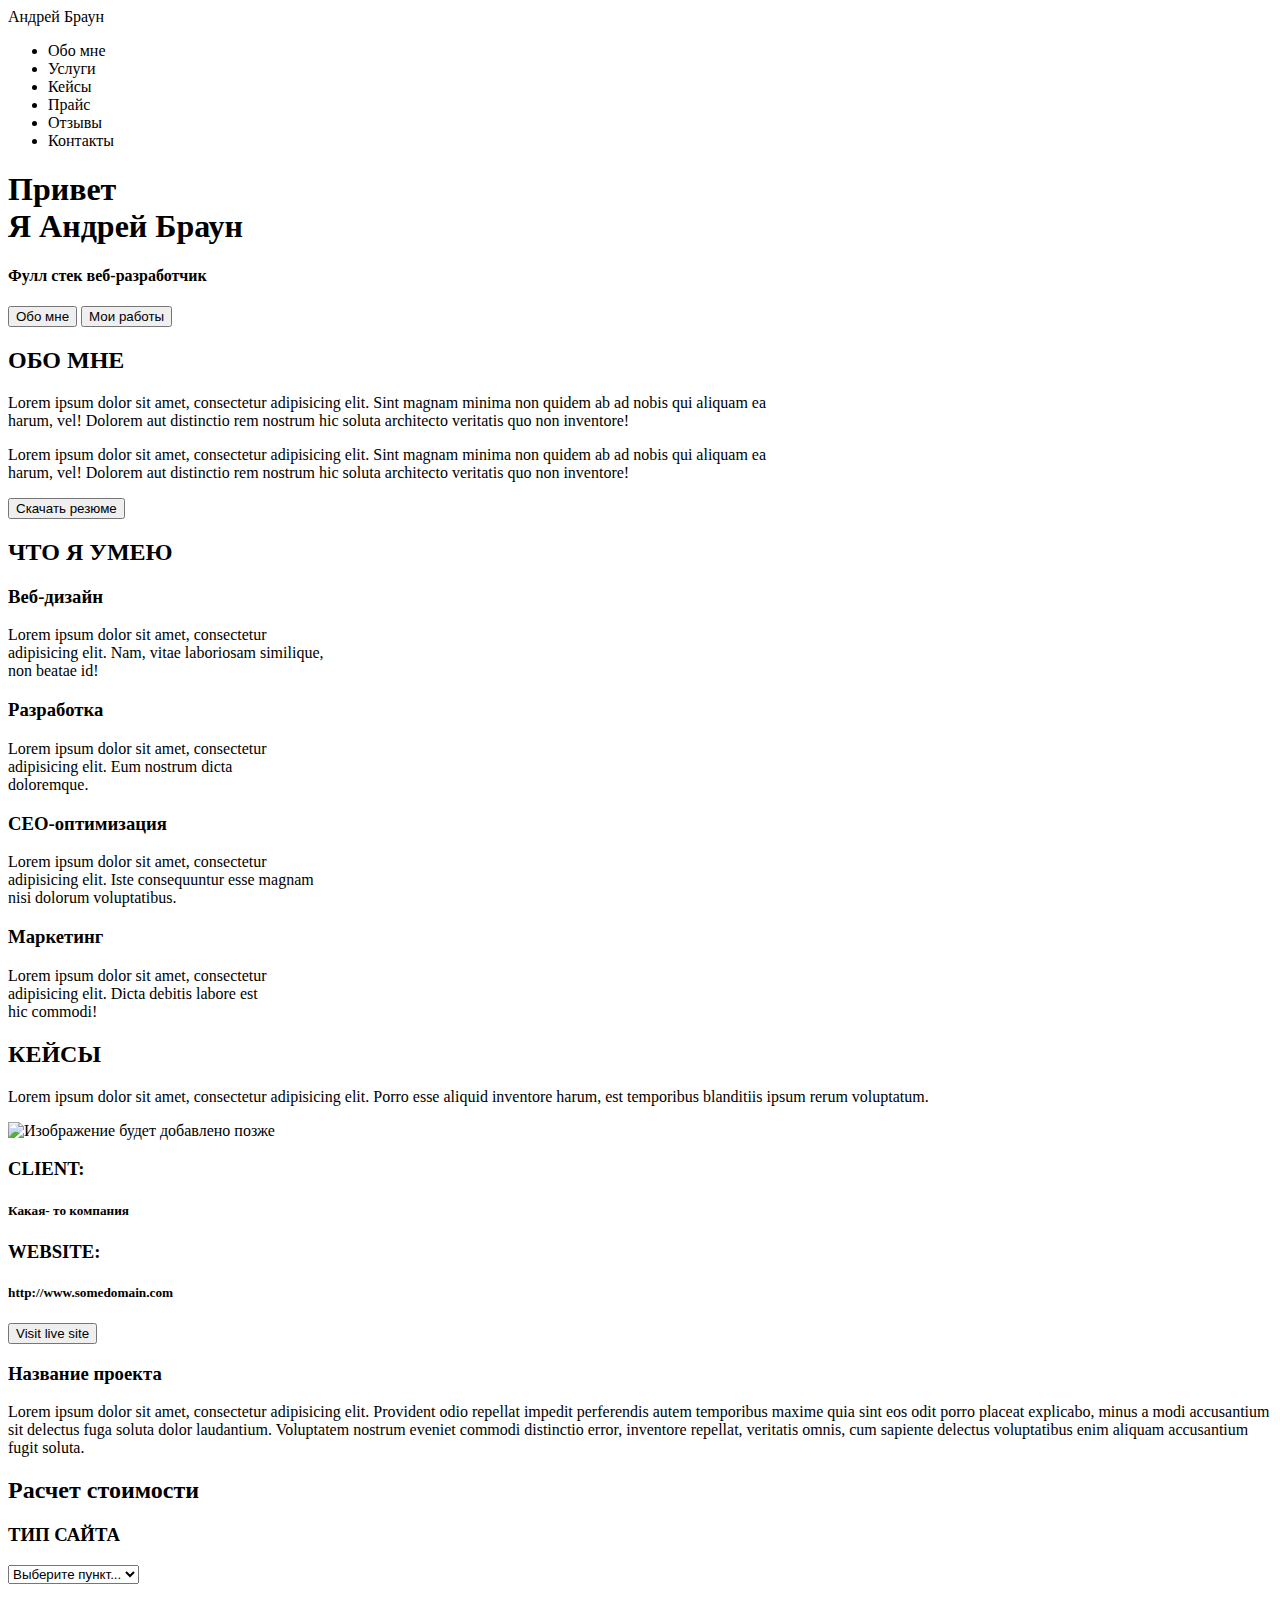
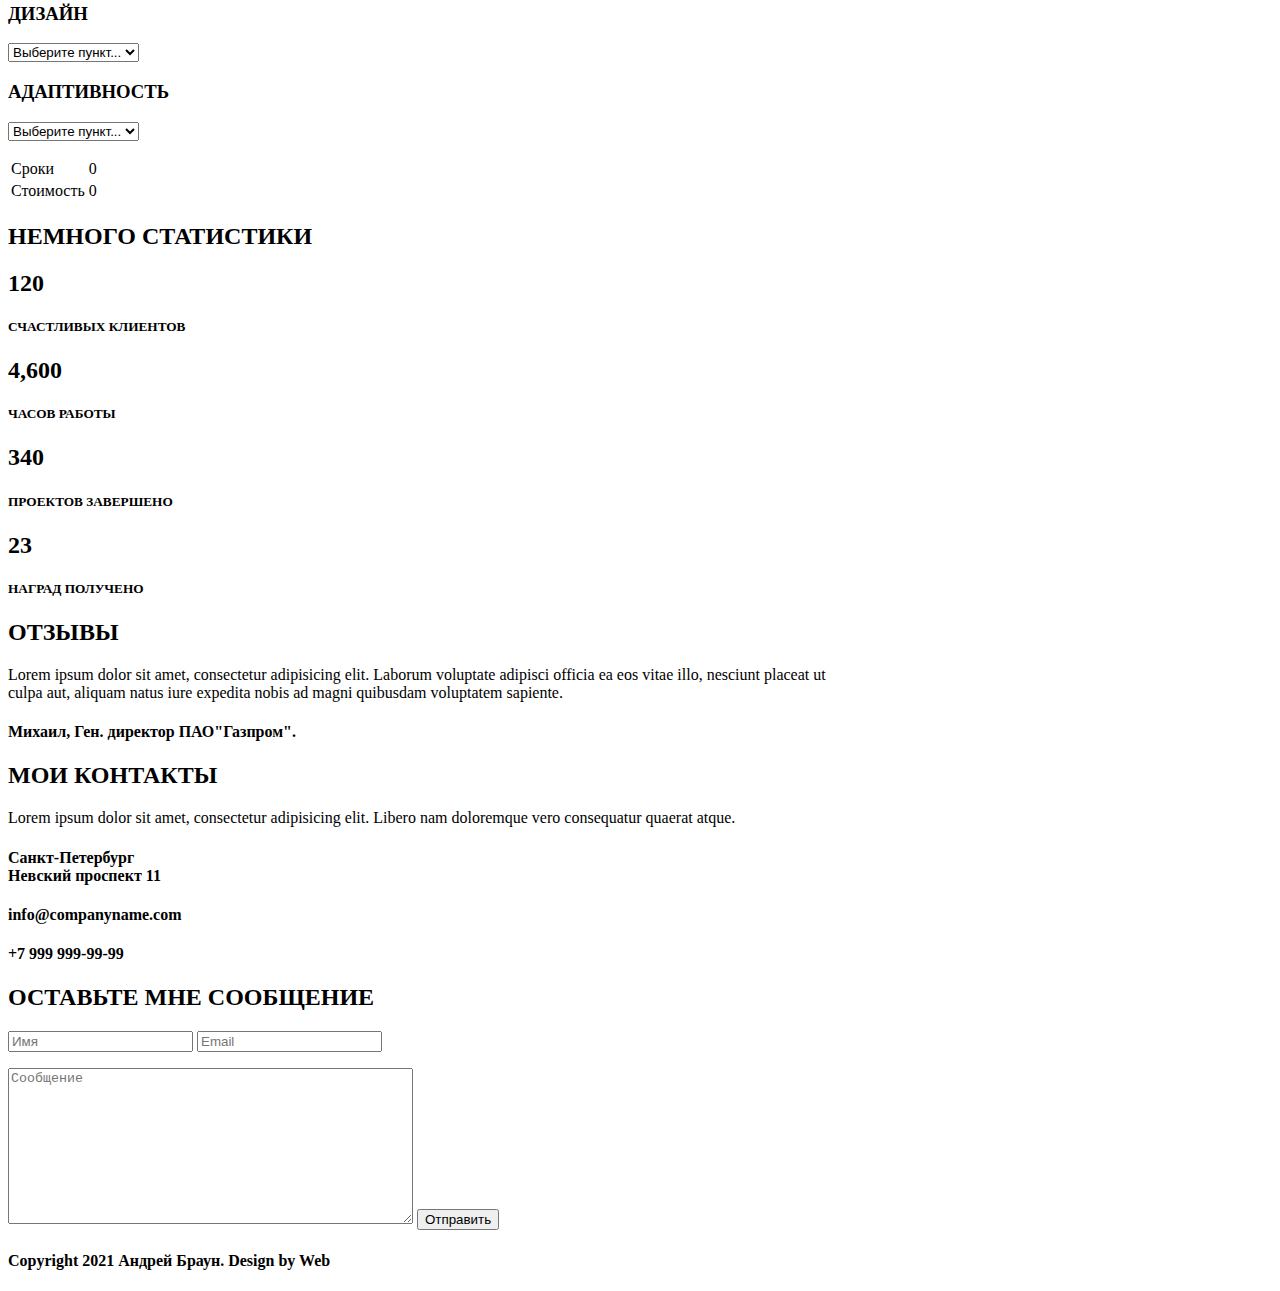
==== src/index.html @ 147280be "Залил проект на сервер" ====
<!DOCTYPE html>
<html lang="en">
<head>
    <meta charset="UTF-8">
    <meta name="description" content="Это моя первая страница">
    <meta name="author" content="Andrey">
    <meta name="robots" content="index, follow">
    
    <meta property="og:title" content="Это моя первая страница">
    
    <title>Андрей Браун - Веб-разработчик</title>
</head>

<body>
   <header>
       <nav>
           <div class="logo">Андрей Браун</div>
           <div class="menu">
               <ul>
                   <li>Обо мне</li>
                   <li>Услуги</li>
                   <li>Кейсы</li>
                   <li>Прайс</li>
                   <li>Отзывы</li>
                   <li>Контакты</li>
               </ul>
           </div>
       </nav>
   </header>
   
   <div class="main">
       <div class="title_container">
           <h1>Привет <br> Я Андрей Браун</h1>
           <h4>Фулл стек веб-разработчик</h4>
           <input type="submit" value="Обо мне">
           <input type="submit" value="Мои работы">
       </div>
   </div>
   
   <div class="obo_mne">
      <div class="title_container">
        <h2>ОБО МНЕ</h2>
       <p>Lorem ipsum dolor sit amet, consectetur adipisicing elit. Sint magnam minima non quidem ab ad nobis qui aliquam ea <br>harum, vel! Dolorem aut distinctio rem nostrum hic soluta architecto veritatis quo non inventore!</p>
       <p></p>
       <p>Lorem ipsum dolor sit amet, consectetur adipisicing elit. Sint magnam minima non quidem ab ad nobis qui aliquam ea <br>harum, vel! Dolorem aut distinctio rem nostrum hic soluta architecto veritatis quo non inventore!</p>
       <p></p>
       <input type="submit" value="Скачать резюме">
      </div>
   </div>
   
   <div class="chto_umeu">
       <div class="title_container">
           <h2>ЧТО Я УМЕЮ</h2>
           <p></p>
           <h3>Веб-дизайн</h3>
           <p>Lorem ipsum dolor sit amet, consectetur<br> adipisicing elit. Nam, vitae laboriosam similique,<br> non beatae id!</p>
           <p></p>
           <p></p>
           <h3>Разработка</h3>
           <p>Lorem ipsum dolor sit amet, consectetur <br>adipisicing elit. Eum nostrum dicta <br>doloremque.</p>
           <h3>CEO-оптимизация</h3>
           <p>Lorem ipsum dolor sit amet, consectetur <br>adipisicing elit. Iste consequuntur esse magnam<br> nisi dolorum voluptatibus.</p>
           <h3>Маркетинг</h3>
           <p>Lorem ipsum dolor sit amet, consectetur <br>adipisicing elit. Dicta debitis labore est <br>hic commodi!</p>
       </div>
   </div>
   
    <div class="Keisi">
       <div class="title_container">
           <h2>КЕЙСЫ</h2>
           <p></p>
           <span>Lorem ipsum dolor sit amet, consectetur adipisicing elit. Porro esse aliquid inventore harum, est temporibus blanditiis ipsum rerum voluptatum.</span>
           <p></p>
           <img src="img/#" alt="Изображение будет добавлено позже">
            <h3>CLIENT:</h3>
            <h5>Какая- то компания</h5>
            <h3>WEBSITE:</h3>
            <h5>http://www.somedomain.com</h5>
            <a href="http://www.somedomain.com" target="_blank">
                <input type="submit" value="Visit live site">
            </a>
           <h3>Название проекта</h3>
           <p>Lorem ipsum dolor sit amet, consectetur adipisicing elit. Provident odio repellat impedit perferendis autem temporibus maxime quia sint eos odit porro placeat explicabo, minus a modi accusantium sit delectus fuga soluta dolor laudantium. Voluptatem nostrum eveniet commodi distinctio error, inventore repellat, veritatis omnis, cum sapiente delectus voluptatibus enim aliquam accusantium fugit soluta.</p>
       </div>
   </div>
   
    <div class="Raschet stoimosti">
       <div class="title_container">
           <h2>Расчет стоимости</h2>
           <p></p>
           <h3>ТИП САЙТА</h3>
           <select name="list1" id="list">
               <option value="opt1">Выберите пункт...</option>
               <option value="Opt2">Выберите пункт...</option>
               <option value="opt1">Выберите пункт...</option>
           </select>
           <p></p>
           <h3>ДИЗАЙН</h3>
           <select name="list1" id="list">
               <option value="opt1">Выберите пункт...</option>
               <option value="Opt2">Выберите пункт...</option>
               <option value="opt1">Выберите пункт...</option>
           </select>
           <p></p>
           <h3>АДАПТИВНОСТЬ</h3>
           <select name="list1" id="list">
               <option value="opt1">Выберите пункт...</option>
               <option value="Opt2">Выберите пункт...</option>
               <option value="opt1">Выберите пункт...</option>
           </select>
           <p></p>
           <table>
              <tr>
                  <td>Сроки</td>
                  <td>0</td>
              </tr>
              <tr>
                  <td>Стоимость</td>
                  <td>0</td>
              </tr>
           </table>
       </div>
   </div>
   
   <div class="nemnogo_statistiki">
       <div class="title_container">
           <h2>НЕМНОГО СТАТИСТИКИ</h2>
            <h2>120</h2>
            <h5>СЧАСТЛИВЫХ КЛИЕНТОВ</h5>
            <h2>4,600</h2>
            <h5>ЧАСОВ РАБОТЫ</h5>
            <h2>340</h2>
            <h5>ПРОЕКТОВ ЗАВЕРШЕНО</h5>
            <h2>23</h2>
            <h5>НАГРАД ПОЛУЧЕНО</h5>
       </div>
   </div>
   
    <div class="Otzivi">
       <div class="title_container">
           <h2>ОТЗЫВЫ</h2>
           <p>Lorem ipsum dolor sit amet, consectetur adipisicing elit. Laborum voluptate adipisci officia ea eos vitae illo, nesciunt placeat ut <br>culpa aut, aliquam natus iure expedita nobis ad magni quibusdam voluptatem sapiente.</p>
           <h4>Михаил, Ген. директор ПАО"Газпром".</h4>
</body>

<footer>
     <div class="moi_kontakti">
       <div class="title_container">
       <h2>МОИ КОНТАКТЫ</h2>
       <span>Lorem ipsum dolor sit amet, consectetur adipisicing elit. Libero nam doloremque vero consequatur quaerat atque.</span>
       <h4>Санкт-Петербург <br>Невский проспект 11</h4>
       <h4>info@companyname.com</h4>
       <h4>+7 999 999-99-99</h4>
       <p></p>
       <h2>ОСТАВЬТЕ МНЕ СООБЩЕНИЕ</h2>
       <form>
           <action="#"></action>
           <input type="text" placeholder="Имя">
            <input type="text" placeholder="Email">
            <p></p>
            <textarea name="name1" id="1" cols="48" rows="10" placeholder="Сообщение"></textarea>
            <input type="submit" value="Отправить">
       </form>
       <h4>Copyright 2021 Андрей Браун. Design by Web</h4>
       
</footer>
</html>
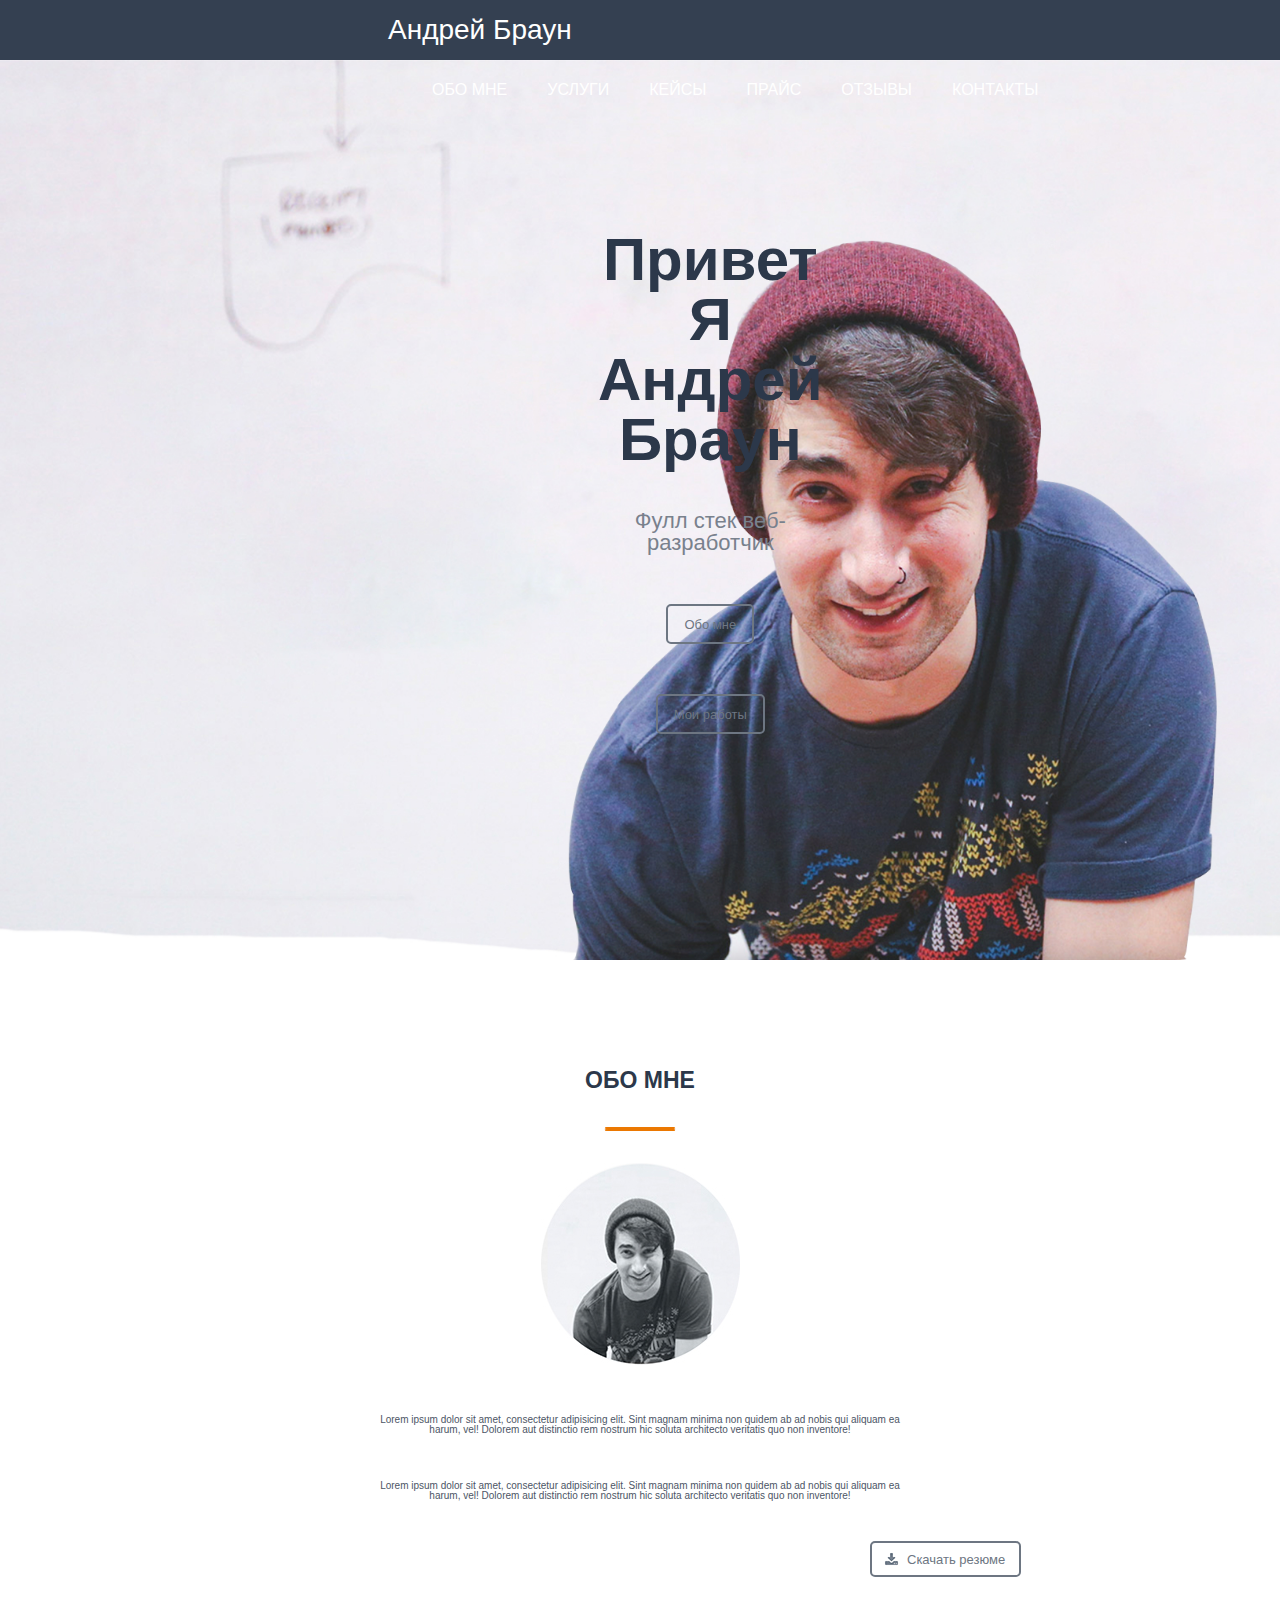
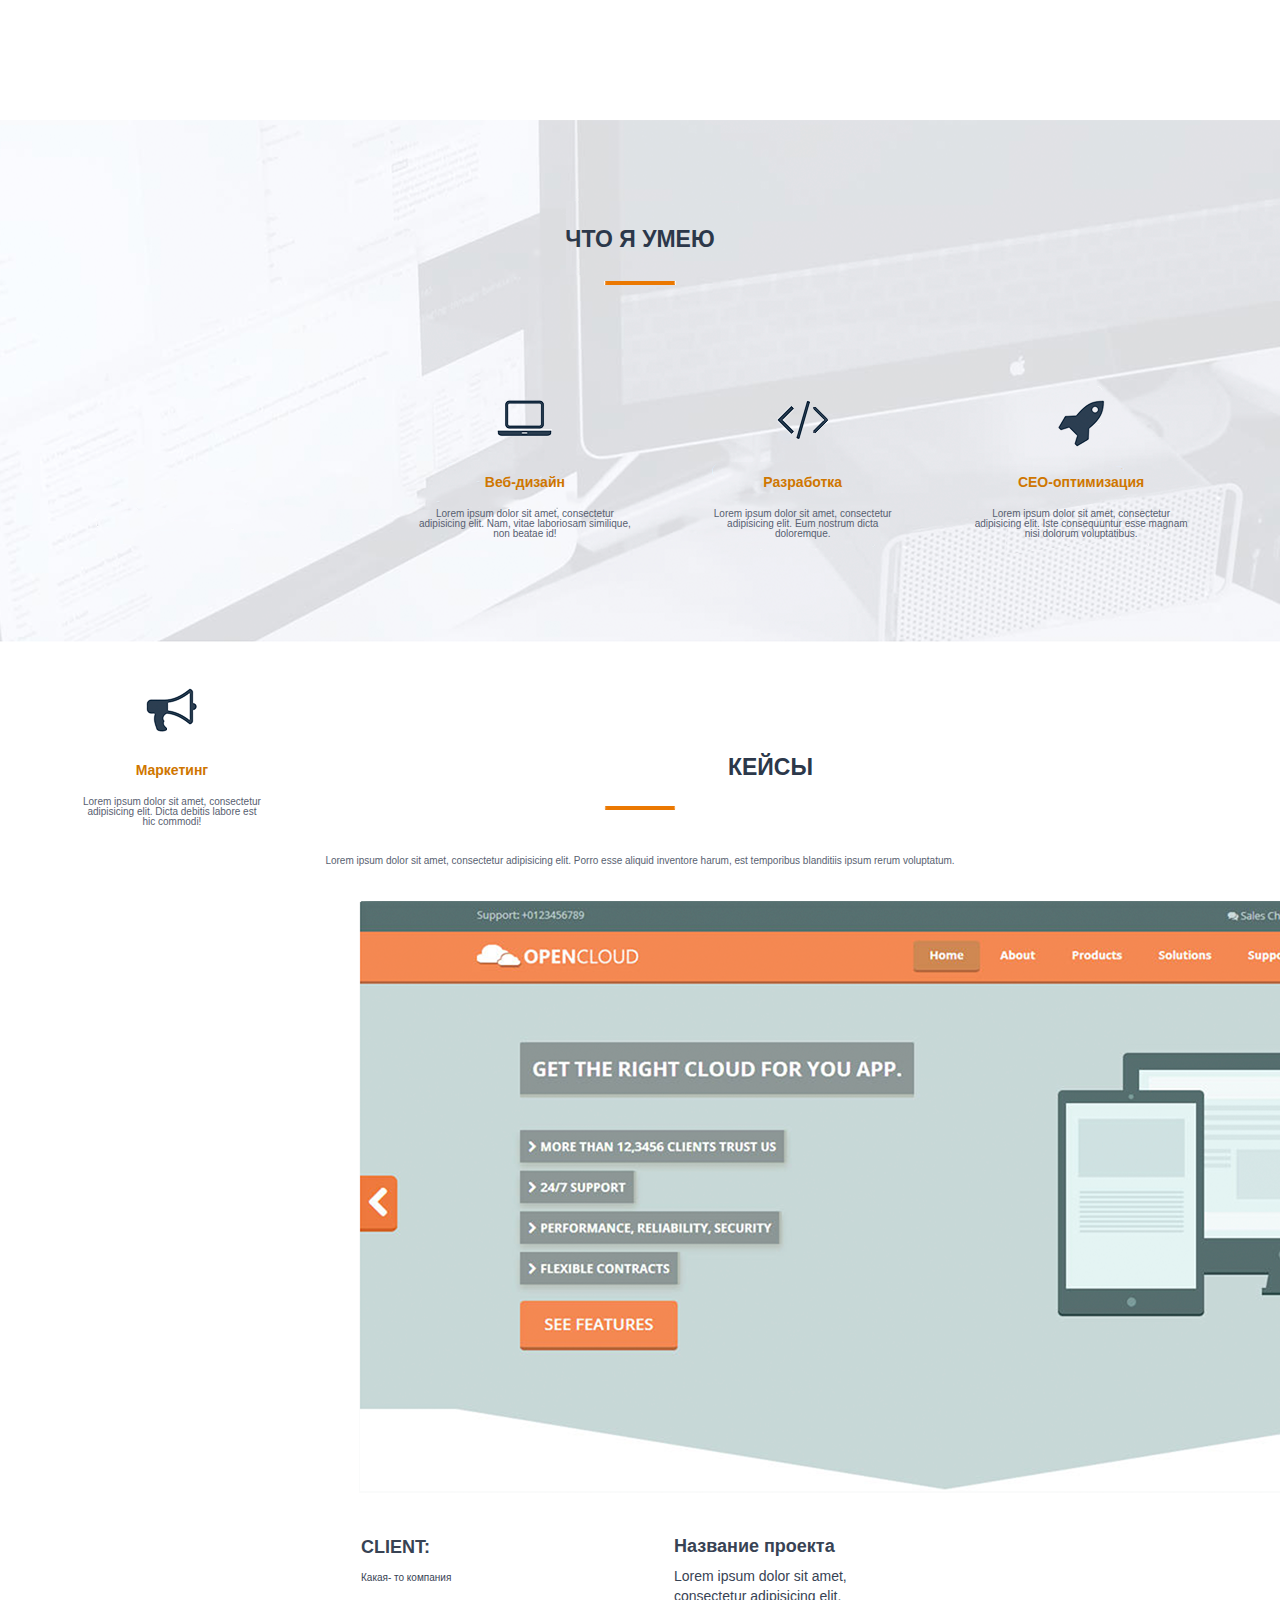
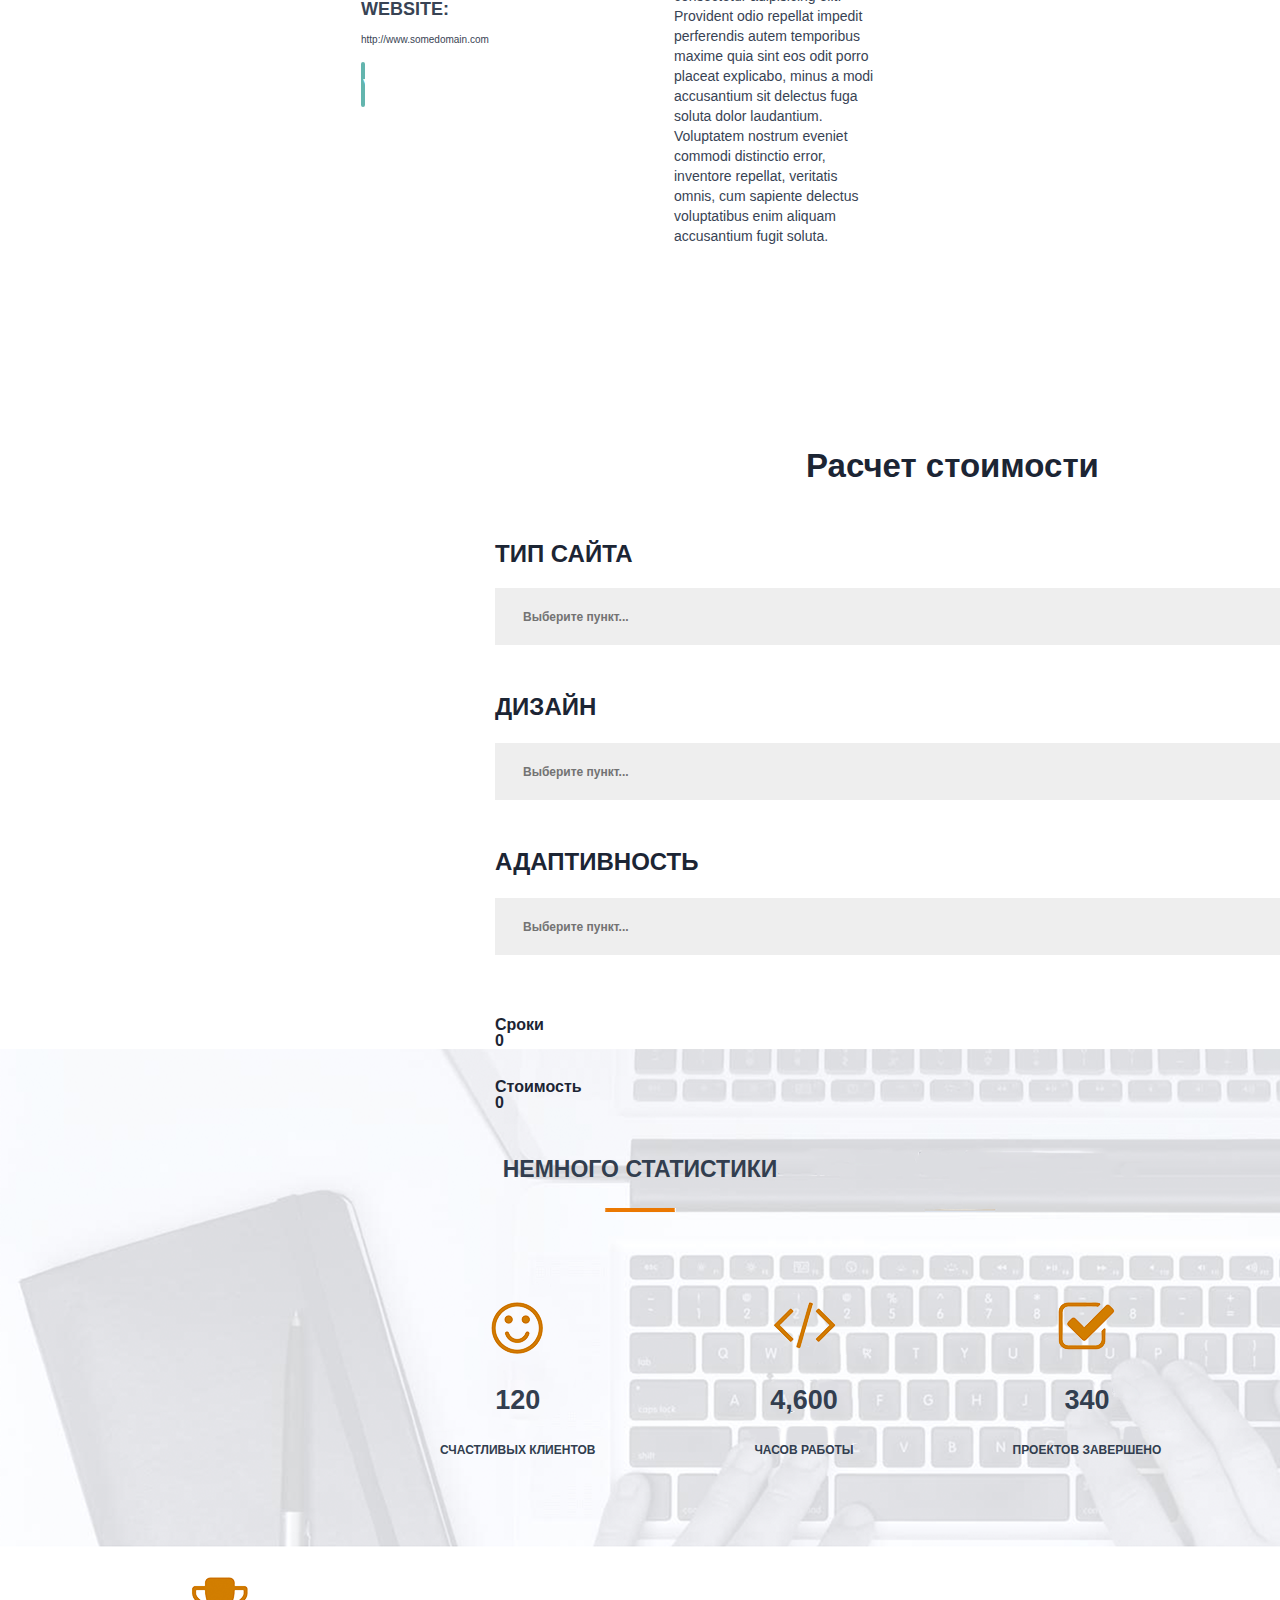
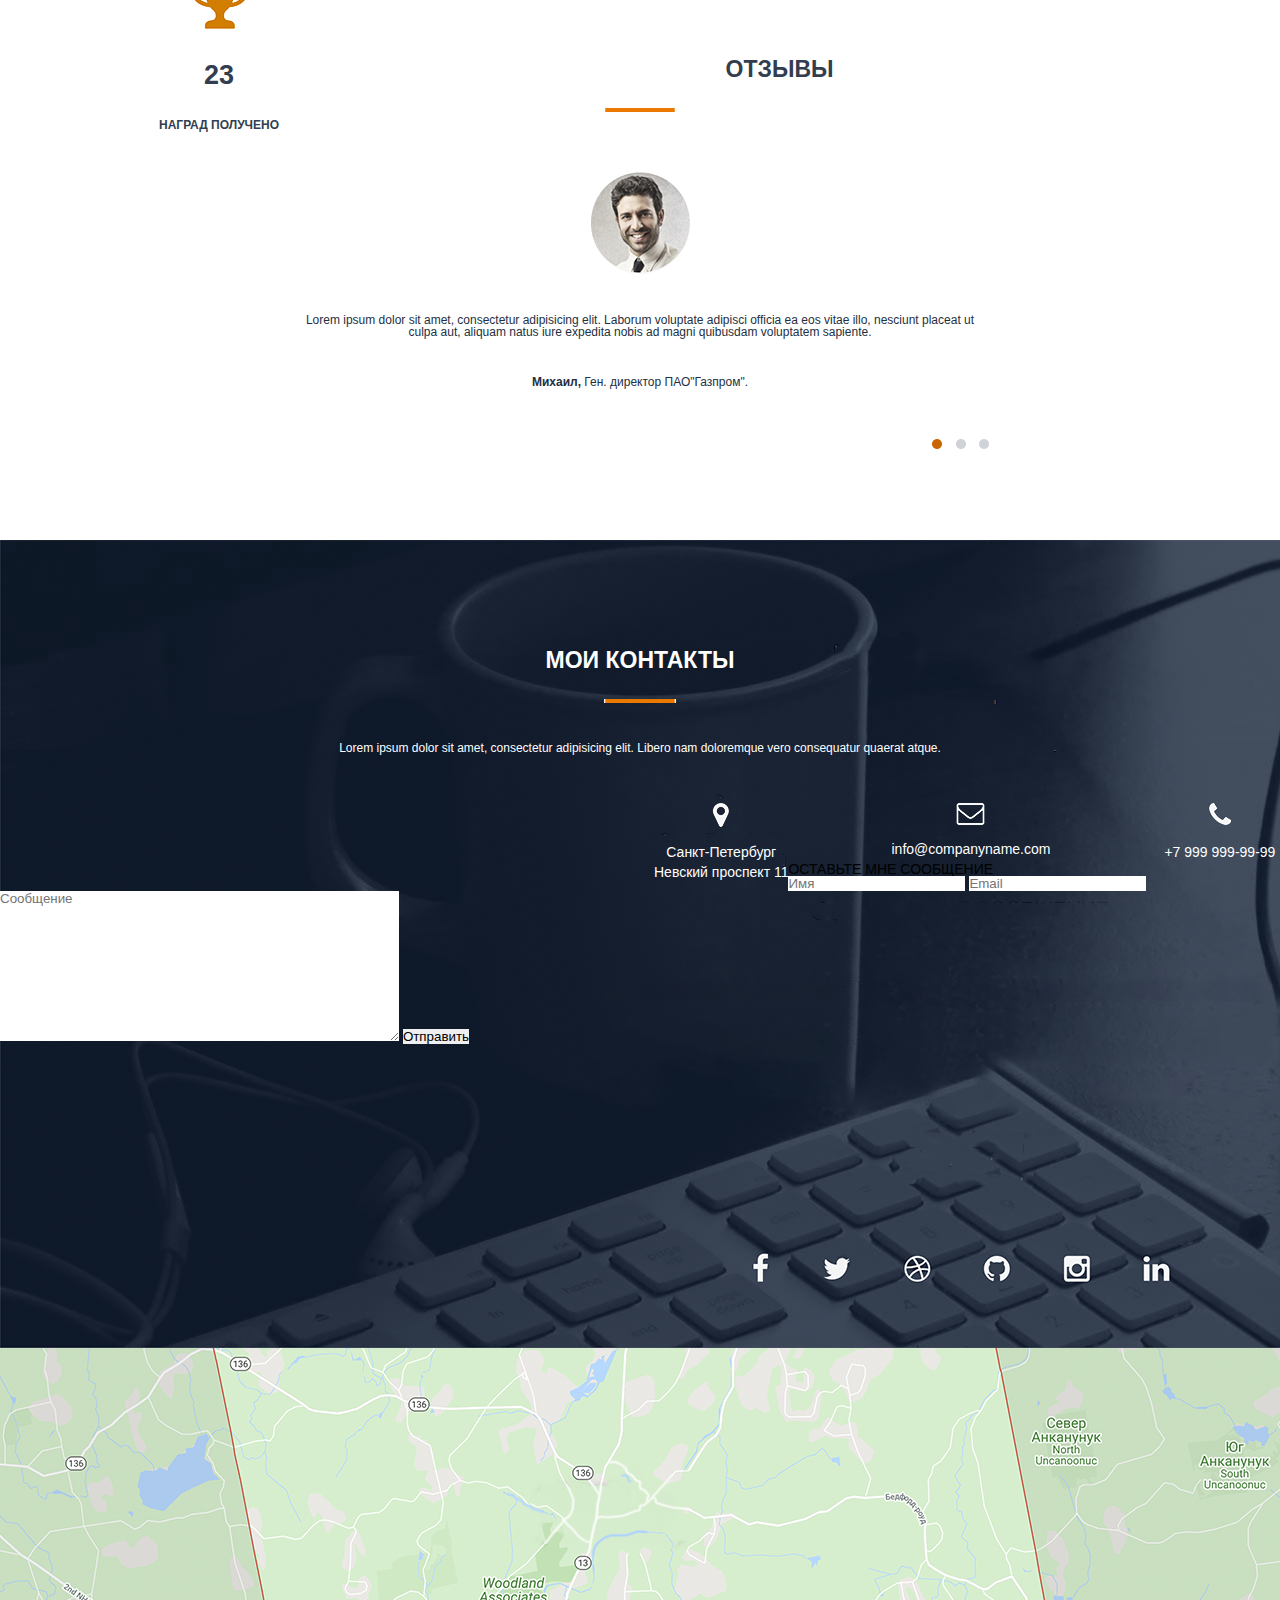
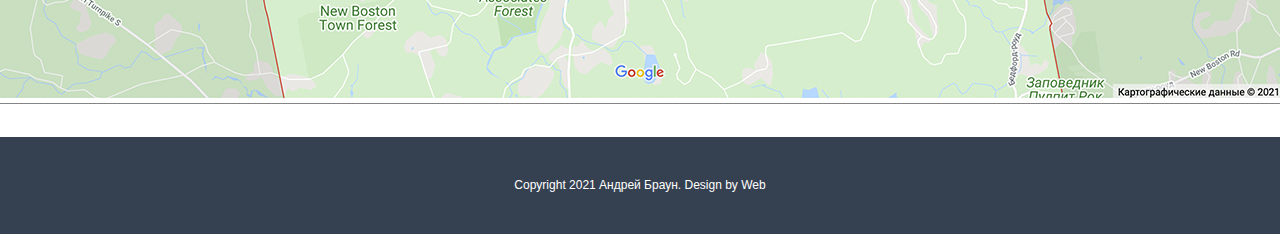
==== commit 65ca21f9: "Залил второе ДЗ" ====
--- a/src/index.html
+++ b/src/index.html
@@ -9,6 +9,8 @@
     <meta property="og:title" content="Это моя первая страница">
     
     <title>Андрей Браун - Веб-разработчик</title>
+    <link rel="stylesheet" href="css/reset.css">
+    <link rel="stylesheet" href="css/style.css">
 </head>
 
 <body>
@@ -38,130 +40,170 @@
    </div>
    
    <div class="obo_mne">
-      <div class="title_container">
+      <div class="title_container1">
         <h2>ОБО МНЕ</h2>
-       <p>Lorem ipsum dolor sit amet, consectetur adipisicing elit. Sint magnam minima non quidem ab ad nobis qui aliquam ea <br>harum, vel! Dolorem aut distinctio rem nostrum hic soluta architecto veritatis quo non inventore!</p>
-       <p></p>
-       <p>Lorem ipsum dolor sit amet, consectetur adipisicing elit. Sint magnam minima non quidem ab ad nobis qui aliquam ea <br>harum, vel! Dolorem aut distinctio rem nostrum hic soluta architecto veritatis quo non inventore!</p>
+       <p class="text1">Lorem ipsum dolor sit amet, consectetur adipisicing elit. Sint magnam minima non quidem ab ad nobis qui aliquam ea <br>harum, vel! Dolorem aut distinctio rem nostrum hic soluta architecto veritatis quo non inventore!</p>
+       <p class="text2">Lorem ipsum dolor sit amet, consectetur adipisicing elit. Sint magnam minima non quidem ab ad nobis qui aliquam ea <br>harum, vel! Dolorem aut distinctio rem nostrum hic soluta architecto veritatis quo non inventore!</p>
        <p></p>
        <input type="submit" value="Скачать резюме">
       </div>
    </div>
    
    <div class="chto_umeu">
-       <div class="title_container">
+       <div class="title_container2">
            <h2>ЧТО Я УМЕЮ</h2>
-           <p></p>
-           <h3>Веб-дизайн</h3>
-           <p>Lorem ipsum dolor sit amet, consectetur<br> adipisicing elit. Nam, vitae laboriosam similique,<br> non beatae id!</p>
-           <p></p>
-           <p></p>
-           <h3>Разработка</h3>
-           <p>Lorem ipsum dolor sit amet, consectetur <br>adipisicing elit. Eum nostrum dicta <br>doloremque.</p>
-           <h3>CEO-оптимизация</h3>
-           <p>Lorem ipsum dolor sit amet, consectetur <br>adipisicing elit. Iste consequuntur esse magnam<br> nisi dolorum voluptatibus.</p>
-           <h3>Маркетинг</h3>
-           <p>Lorem ipsum dolor sit amet, consectetur <br>adipisicing elit. Dicta debitis labore est <br>hic commodi!</p>
-       </div>
-   </div>
-   
+               <div class="web">
+               <h3>Веб-дизайн</h3>
+               <p>Lorem ipsum dolor sit amet, consectetur<br> adipisicing elit. Nam, vitae laboriosam similique,<br> non beatae id!</p>
+               </div>
+               <div class="razrabotka">
+               <h3>Разработка</h3>
+               <p>Lorem ipsum dolor sit amet, consectetur <br>adipisicing elit. Eum nostrum dicta <br>doloremque.</p>
+               </div>
+               <div class="CEO">
+               <h3>CEO-оптимизация</h3>
+               <p>Lorem ipsum dolor sit amet, consectetur <br>adipisicing elit. Iste consequuntur esse magnam<br> nisi dolorum voluptatibus.</p>
+               </div>
+               <div class="marketing">
+               <h3>Маркетинг</h3>
+               <p>Lorem ipsum dolor sit amet, consectetur <br>adipisicing elit. Dicta debitis labore est <br>hic commodi!</p>
+               </div>
+       </div>
+   </div>
+   
+   <div class="keisi_stoimost"> 
     <div class="Keisi">
-       <div class="title_container">
+       <div class="title_container3">
            <h2>КЕЙСЫ</h2>
            <p></p>
-           <span>Lorem ipsum dolor sit amet, consectetur adipisicing elit. Porro esse aliquid inventore harum, est temporibus blanditiis ipsum rerum voluptatum.</span>
-           <p></p>
-           <img src="img/#" alt="Изображение будет добавлено позже">
-            <h3>CLIENT:</h3>
-            <h5>Какая- то компания</h5>
-            <h3>WEBSITE:</h3>
-            <h5>http://www.somedomain.com</h5>
-            <a href="http://www.somedomain.com" target="_blank">
+           <h4>Lorem ipsum dolor sit amet, consectetur adipisicing elit. Porro esse aliquid inventore harum, est temporibus blanditiis ipsum rerum voluptatum.</h4>
+           <p></p>
+            <div class="client">
+                <h3><b>CLIENT:</b></h3>
+           </div>
+            <div class="company">
+                <h5>Какая- то компания</h5>
+            </div>
+            <div class="site">
+                <h3><b>WEBSITE:</b></h3>
+            </div>
+            <div class="site_adress">
+                <h5>http://www.somedomain.com</h5>
+            </div>
+            <div class="domain">
+                <a href="http://www.somedomain.com" target="_blank">
                 <input type="submit" value="Visit live site">
-            </a>
-           <h3>Название проекта</h3>
-           <p>Lorem ipsum dolor sit amet, consectetur adipisicing elit. Provident odio repellat impedit perferendis autem temporibus maxime quia sint eos odit porro placeat explicabo, minus a modi accusantium sit delectus fuga soluta dolor laudantium. Voluptatem nostrum eveniet commodi distinctio error, inventore repellat, veritatis omnis, cum sapiente delectus voluptatibus enim aliquam accusantium fugit soluta.</p>
+                </a>
+            </div>
+            <div class="nazvanie_proekta">
+               <h3><b>Название проекта</b></h3>
+           </div>
+           <div class="opisanie_proekta">
+               <p>Lorem ipsum dolor sit amet, consectetur adipisicing elit. Provident odio repellat impedit perferendis autem temporibus maxime quia sint eos odit porro placeat explicabo, minus a modi accusantium sit delectus fuga soluta dolor laudantium. Voluptatem nostrum eveniet commodi distinctio error, inventore repellat, veritatis omnis, cum sapiente delectus voluptatibus enim aliquam accusantium fugit soluta.</p>
+           </div>
        </div>
    </div>
    
     <div class="Raschet stoimosti">
-       <div class="title_container">
+       <div class="title_container4">
            <h2>Расчет стоимости</h2>
            <p></p>
-           <h3>ТИП САЙТА</h3>
-           <select name="list1" id="list">
+           <h3 class="tip">ТИП САЙТА</h3>
+           <select class="punkt_tip" name="list1" id="list">
                <option value="opt1">Выберите пункт...</option>
                <option value="Opt2">Выберите пункт...</option>
                <option value="opt1">Выберите пункт...</option>
            </select>
            <p></p>
-           <h3>ДИЗАЙН</h3>
-           <select name="list1" id="list">
+           <h3 class="design">ДИЗАЙН</h3>
+           <select class="punkt_design" name="list1" id="list">
                <option value="opt1">Выберите пункт...</option>
                <option value="Opt2">Выберите пункт...</option>
                <option value="opt1">Выберите пункт...</option>
            </select>
            <p></p>
-           <h3>АДАПТИВНОСТЬ</h3>
-           <select name="list1" id="list">
+           <h3 class="adaptivnost">АДАПТИВНОСТЬ</h3>
+           <select class="punkt_adaptivnost" name="list1" id="list">
                <option value="opt1">Выберите пункт...</option>
                <option value="Opt2">Выберите пункт...</option>
                <option value="opt1">Выберите пункт...</option>
            </select>
-           <p></p>
-           <table>
-              <tr>
-                  <td>Сроки</td>
-                  <td>0</td>
-              </tr>
-              <tr>
-                  <td>Стоимость</td>
-                  <td>0</td>
-              </tr>
-           </table>
-       </div>
-   </div>
-   
+           
+           <div class="sroki">
+              <p>Сроки 0 </p> 
+           </div>
+           
+           <div class="stoimost">
+               <p>Стоимость 0</p>
+           </div>
+         
+       </div>
+   </div>
+   </div>
    <div class="nemnogo_statistiki">
-       <div class="title_container">
-           <h2>НЕМНОГО СТАТИСТИКИ</h2>
-            <h2>120</h2>
-            <h5>СЧАСТЛИВЫХ КЛИЕНТОВ</h5>
-            <h2>4,600</h2>
-            <h5>ЧАСОВ РАБОТЫ</h5>
-            <h2>340</h2>
-            <h5>ПРОЕКТОВ ЗАВЕРШЕНО</h5>
-            <h2>23</h2>
-            <h5>НАГРАД ПОЛУЧЕНО</h5>
+       <div class="title_container5">
+          <div class="statistika">
+              <h2><b>НЕМНОГО СТАТИСТИКИ</b></h2>
+          </div>
+            <div class="klienti">
+                <h2>120</h2>
+                <h5>СЧАСТЛИВЫХ КЛИЕНТОВ</h5>  
+            </div>
+            <div class="chasi">
+                <h2>4,600</h2>
+                <h5>ЧАСОВ РАБОТЫ</h5>
+           </div>
+            <div class="proekti">
+                <h2>340</h2>
+               <h5>ПРОЕКТОВ ЗАВЕРШЕНО</h5> 
+            </div>
+            <div class="nagradi">
+                <h2>23</h2>
+               <h5>НАГРАД ПОЛУЧЕНО</h5>
+           </div>
+            
        </div>
    </div>
    
     <div class="Otzivi">
-       <div class="title_container">
+       <div class="title_container6">
            <h2>ОТЗЫВЫ</h2>
            <p>Lorem ipsum dolor sit amet, consectetur adipisicing elit. Laborum voluptate adipisci officia ea eos vitae illo, nesciunt placeat ut <br>culpa aut, aliquam natus iure expedita nobis ad magni quibusdam voluptatem sapiente.</p>
-           <h4>Михаил, Ген. директор ПАО"Газпром".</h4>
-</body>
-
-<footer>
+           <h4><b>Михаил,</b> Ген. директор ПАО"Газпром".</h4>
+        </div>
+    </div>   
+           
+ <footer>
      <div class="moi_kontakti">
-       <div class="title_container">
-       <h2>МОИ КОНТАКТЫ</h2>
-       <span>Lorem ipsum dolor sit amet, consectetur adipisicing elit. Libero nam doloremque vero consequatur quaerat atque.</span>
-       <h4>Санкт-Петербург <br>Невский проспект 11</h4>
-       <h4>info@companyname.com</h4>
-       <h4>+7 999 999-99-99</h4>
+       <div class="title_container7">
+       <h2 class="kontakti">МОИ КОНТАКТЫ</h2>
+       <p>Lorem ipsum dolor sit amet, consectetur adipisicing elit. Libero nam doloremque vero consequatur quaerat atque.</p>
+       <h4 class="adress">Санкт-Петербург <br>Невский проспект 11</h4>
+       <h4 class="email">info@companyname.com</h4>
+       <h4 class="tel">+7 999 999-99-99</h4>
        <p></p>
-       <h2>ОСТАВЬТЕ МНЕ СООБЩЕНИЕ</h2>
-       <form>
+       
+       <div class="message">
+           <h2>ОСТАВЬТЕ МНЕ СООБЩЕНИЕ</h2>
+       </div>
+       
+       <div class="form">
+           <form>
            <action="#"></action>
            <input type="text" placeholder="Имя">
             <input type="text" placeholder="Email">
-            <p></p>
             <textarea name="name1" id="1" cols="48" rows="10" placeholder="Сообщение"></textarea>
             <input type="submit" value="Отправить">
        </form>
-       <h4>Copyright 2021 Андрей Браун. Design by Web</h4>
+       </div>
        
+       <div class="copyright">
+           <h4>Copyright 2021 Андрей Браун. Design by Web</h4>
+       </div>
+         </div>
+     </div>
 </footer>
+</body>
+
+
 </html>--- a/src/css/style.css
+++ b/src/css/style.css
@@ -0,0 +1,595 @@
+body{
+    font-family: Arial, sans-serif;
+}
+nav{
+    width: 100%;
+    height: 60px;
+    background: #344051;
+    
+}
+
+.logo{
+    color: #fff;
+    font-size: 28px;
+    line-height: 60px;
+    padding-left: 388px;
+    float: left;
+}
+
+.menu{
+    float: left;
+    padding-left: 432px;
+}
+
+.menu li{
+    float: left;
+    line-height: 60px;
+    color: #fff;
+    text-transform: uppercase;
+    margin-right: 40px;
+    font-size: 16px;
+    
+}
+    .main{
+    width: 100%;
+    height: 100%;
+    background:url(../img/boy.png) 90% 100%/auto 80% no-repeat , url(../img/bg.jpg) center/cover no-repeat;
+}
+    
+   .title_container {
+    float: left;
+    margin: 432px 0px 0px 404px;
+    color: #2c384a;
+    text-align: center;
+}
+
+.title_container h1 {
+    font-size: 60px;
+    font-weight: bold;
+}
+
+.title_container h4{
+    margin-top: 40px;
+    font-size: 22px;
+    color: #79818d;
+    
+}
+
+.title_container input{
+    height: 40px;
+    text-align: center;
+    border: 2px solid #6d7682;
+    background: none;
+    border-radius: 5px;
+    color: #6d7682;
+    font-size: 13px;
+    padding: 0px 16px;
+    margin: 50px 14px 0px 14px;
+    
+}
+
+.obo_mne{
+    width: 100%;
+    height: 650px;
+    background: color #fff;
+    background: url(../img/cherta_zagolovka.jpg) center 58px no-repeat , url(../img/photka.jpg) center 94px no-repeat;
+}
+
+.title_container {
+    margin: 110px 595px 100px 598px;
+    
+}
+.title_container1 h2{
+    text-align: center;
+    margin-top: 109px;
+    font-size: 23px;
+    font-weight: bold;
+    color: #2c384a;
+}
+
+.text1 {
+   text-align: center;
+    margin-top: 323px;
+    font-size: 10px;
+    color: #4c5565;
+}
+
+.text2 {
+    text-align: center;
+    margin-top: 46px;
+    font-size: 10px;
+    color: #4c5565;
+   
+}
+
+.title_container1 input{
+    height: 36px;
+    text-align: center;
+    border: 2px solid #6d7682;
+    background: none;
+    border-radius: 5px;
+    color: #6d7682;
+    font-size: 13px;
+    margin-top: 40px;
+    margin-left: 870px;
+    padding: 9px 14px 14px 35px;
+    background: url(../img/ikonka_skachat_rezume.png) 12px no-repeat;
+}
+
+.chto_umeu{
+    width: 100%;
+    height: 525px;
+    background: url(../img/cherta_zagolovka.jpg) center 162px no-repeat , url(../img/kartinka_fona_chto_umeu.png) center no-repeat;
+}
+
+
+.title_container2 h2{
+    text-align: center;
+    padding-top: 109px;
+    font-size: 23px;
+    font-weight: bold;
+    color: #2c384a
+}
+
+.web {
+    float: left;
+    margin: 149px 0px 0px 419px;
+    background: url(../img/nout.png)center 0px no-repeat;
+    
+}
+.web h3{
+    text-align: center;
+    margin-top: 75px;
+    font-size: 14px;
+    color: #cf7600;
+    font-weight: bold;
+}
+
+.web p{
+    text-align: center;
+    margin-top: 20px;
+    font-size: 10px;
+    color: #586070;
+    
+}
+.razrabotka {
+    float: left;
+    margin: 149px 0px 0px 83px;
+    background: url(../img/znak.png)center 0px no-repeat;
+}
+
+.razrabotka h3{
+    text-align: center;
+    margin-top: 75px;
+    font-size: 14px;
+    color: #cf7600;
+    font-weight: bold;
+}
+
+.razrabotka p{
+    text-align: center;
+    margin-top: 20px;
+    font-size: 10px;
+    color: #586070;
+}
+
+.CEO {
+    float: left;
+    margin: 149px 0px 0px 83px;
+    background: url(../img/raketa.png)center 0px no-repeat;
+}
+
+.CEO h3{
+    text-align: center;
+    margin-top: 75px;
+    font-size: 14px;
+    color: #cf7600;
+    font-weight: bold;
+}
+
+.CEO p{
+    text-align: center;
+    margin-top: 20px;
+    font-size: 10px;
+    color: #586070;
+    
+}
+
+
+.marketing {
+    float: left;
+    margin: 149px 0px 0px 83px;
+    background: url(../img/grammofon.png)center 0px no-repeat;
+}
+
+.marketing h3{
+    text-align: center;
+    margin-top: 75px;
+    font-size: 14px;
+    color: #cf7600;
+    font-weight: bold;
+}
+
+.marketing p{
+    text-align: center;
+    margin-top: 20px;
+    font-size: 10px;
+    color: #586070;
+}
+
+.keisi_stoimost {
+    width: 100%;
+    height: 2005px;
+    background: #fcfdfd;
+    background: url(../img/cherta_zagolovka.jpg)center 162px no-repeat , url(../img/photka_keisi1x.png)-100px 257px no-repeat , url(../img/linia_poditoga.png)495px 1740px no-repeat;
+    
+}
+.title_container3 h2{
+    text-align: center;
+    padding-top: 112px;
+    font-size: 23px;
+    font-weight: bold;
+    color: #2c384a;
+}
+
+.title_container3 h4{
+    text-align: center;
+    margin-top: 77px;
+    font-size: 10px;
+    color: #586170;  
+}
+
+.client {
+    margin-left: 361px;
+    margin-top: 672px;
+    font-size: 18px;
+    color: #384354;
+}
+
+
+
+.company {
+    margin-left: 361px;
+    margin-top: 17px;
+    font-size: 10px;
+    color: #384354;
+}
+
+.site {
+    margin-left: 361px;
+    margin-top: 17px;
+    font-size: 18px;
+    color: #384354;  
+}
+
+.site_adress {
+    margin-left: 361px;
+    margin-top: 17px;
+    font-size: 10px;
+    color: #384354;
+}
+
+.domain {
+    height: 45px;
+    line-height: 45px;
+    border: 2px solid #63b5ae;
+    text-align: center;
+    margin: 17px 1400px 0px 361px;
+    background: #63b5ae;
+    border-radius: 5px;
+    
+    
+}
+
+.domain input{
+    font-size: 17px;
+    text-transform: uppercase;
+    color: #fff;
+    background: none;
+}
+
+
+.nazvanie_proekta {
+    margin: -170px 0px 0px 674px;
+    font-size: 18px;
+    color: #384354;
+    
+}
+
+.opisanie_proekta {
+    margin: 11px 401px 0px 674px;
+    font-size: 14px;
+    color: #384354;
+    line-height: 20px;
+    
+}
+
+.title_container4 {
+    margin: 203px 0px 0px 495px;
+    
+}
+
+.title_container4 h2{
+    padding-left: 311px;
+    font-size: 33px;
+    color: #1c2534;
+    font-weight: bold;
+}
+
+.tip {
+    margin: 60px 0px 0px 0px;
+    font-size: 24px;
+    font-weight: bold;
+    color: #1c2534;
+}
+
+.punkt_tip {
+    margin-top: 22px;
+    width: 893px;
+    height: 57px;
+    line-height: 57px;
+    background: #eeeeee;
+    font-size: 12px;
+    padding-left: 24px;
+    font-weight: bold;
+    color: #737373;
+}
+
+.design {
+    margin-top: 50px;
+     font-size: 24px;
+    font-weight: bold;
+    color: #1c2534;
+}
+
+.punkt_design {
+    margin-top: 24px;
+    width: 893px;
+    height: 57px;
+    line-height: 57px;
+    background: #eeeeee;
+    font-size: 12px;
+    padding-left: 24px;
+    font-weight: bold;
+    color: #737373;
+}
+
+.adaptivnost {
+    margin-top: 50px;
+    font-size: 24px;
+    font-weight: bold;
+    color: #1c2534;
+}
+
+.punkt_adaptivnost {
+    margin-top: 24px;
+    width: 893px;
+    height: 57px;
+    line-height: 57px;
+    background: #eeeeee;
+    font-size: 12px;
+    padding-left: 24px;
+    font-weight: bold;
+    color: #737373;
+}
+
+.sroki {
+    margin: 62px 0px 0px 0px;
+    font-size: 16px;
+    color: #1c2534;
+    font-weight: bold;
+    word-spacing: 825px;
+    
+    
+}
+
+.stoimost{
+    margin: 30px 0px 0px 0px;
+    font-size: 16px;
+    color: #1c2534;
+    font-weight: bold;
+    word-spacing: 786px;
+}
+
+.title_container5 {
+    width: 100%;
+    height: 500px;
+    background: url(../img/cherta_zagolovka.jpg)center 159px no-repeat , url(../img/fon_statistika.png) no-repeat;
+}
+
+.statistika {
+    text-align: center;
+    padding-top: 109px;
+    font-size: 23px;
+    font-weight: bold;
+    color: #323e4f;
+}
+    
+.klienti {
+    float: left;
+    margin: 121px 0px 0px 440px;
+    background: url(../img/smile.png)center 0px no-repeat;
+}
+
+.klienti h2{
+    text-align: center;
+    margin-top: 85px;
+    font-size: 27px;
+    font-weight: bolder;
+    color: #323e4f;
+}
+
+.klienti h5{
+    text-align: center;
+    margin-top: 30px;
+    font-size: 12px;
+    font-weight: bold;
+    color: #323e4f;
+}
+
+.chasi {
+    float: left;
+    margin: 121px 0px 0px 159px;
+    background: url(../img/skobki.png)center 0px no-repeat;
+}
+
+.chasi h2{
+    text-align: center;
+    margin-top: 85px;
+    font-size: 27px;
+    font-weight: bolder;
+    color: #323e4f;
+}
+
+.chasi h5{
+    text-align: center;
+    margin-top: 30px;
+    font-size: 12px;
+    font-weight: bold;
+    color: #323e4f;
+}
+
+.proekti {
+    float: left;
+    margin: 121px 0px 0px 159px;
+    background: url(../img/galochka.png)center 0px no-repeat;
+    
+}
+
+.proekti h2{
+   text-align: center;
+    margin-top: 85px;
+    font-size: 27px;
+    font-weight: bolder;
+    color: #323e4f; 
+}
+
+.proekti h5{
+  text-align: center;
+    margin-top: 30px;
+    font-size: 12px;
+    font-weight: bold;
+    color: #323e4f;  
+}
+
+.nagradi {
+    float: left;
+    margin: 121px 0px 0px 159px;
+    background: url(../img/kubok.png)center 0px no-repeat;
+}
+
+.nagradi h2{
+    text-align: center;
+    margin-top: 85px;
+    font-size: 27px;
+    font-weight: bolder;
+    color: #323e4f;
+}
+
+.nagradi h5{
+    text-align: center;
+    margin-top: 30px;
+    font-size: 12px;
+    font-weight: bold;
+    color: #323e4f;
+}
+
+.title_container6 {
+    width: 100%;
+    height: 591px;
+    background: url(../img/cherta_zagolovka.jpg)center 159px no-repeat , url(../img/photka_otzivi.png)center 223px no-repeat , url(../img/tochka1.png)932px 490px no-repeat , url(../img/tochka2.png)956px 490px no-repeat , url(../img/tochka3.png)979px 490px no-repeat;
+}
+
+.title_container6 h2{
+    text-align: center;
+    padding-top: 109px;
+    font-size: 23px;
+    font-weight: bold;
+    color: #323e4f
+}
+
+.title_container6 p{
+    text-align: center;
+    padding-top: 233px;
+    font-size: 12px;
+    color: #243042;
+}
+
+.title_container6 h4{
+    text-align: center;
+    padding-top: 38px;
+    font-size: 12px;
+    color: #243042;
+}
+
+.moi_kontakti {
+    width: 100%;
+    height: 1256px;
+    background: url(../img/cherta_zagolovka.jpg)center 159px no-repeat , url(../img/phon_kontakti.png)no-repeat , url(../img/karta.png)center 808px no-repeat;
+}
+
+.kontakti {
+    text-align: center;
+    padding-top: 109px;
+    font-size: 23px;
+    font-weight: bold;
+    color: #fff;
+}
+
+.title_container7 p{
+    text-align: center;
+    padding-top: 70px;
+    font-size: 12px;
+    color: #fff;
+}
+
+.adress {
+    float: left;
+    margin: 48px 0px 0px 654px;
+    background: none;
+    padding-top: 40px;
+    text-align: center;
+    color: #fff;
+    font-size: 14px;
+    line-height: 20px;
+    background: url(../img/geo.png)center 0px no-repeat;
+    
+}
+
+.email {
+    float: left;
+    margin: 48px 0px 0px 103px;
+    background: none;
+    padding-top: 40px;
+    text-align: center;
+    color: #fff;
+    font-size: 14px;
+    background: url(../img/convert.png)center 0px no-repeat;
+}
+
+.tel {
+    float: left;
+    margin: 48px 0px 0px 114px;
+    background: none;
+    padding-top: 40px;
+    text-align: center;
+    color: #fff;
+    font-size: 14px;
+    line-height: 20px;
+    background: url(../img/tel.png)center 0px no-repeat;
+   
+}
+
+.message {
+    margin: 00px 0px 0px 0px;
+}
+.copyright {
+    width: 100%;
+    height: 97px;
+    background: #354051;
+    margin: 693px 0px 0px 0px;
+    text-align: center;
+    line-height: 97px;
+    font-size: 12px;
+    color: #fff;
+}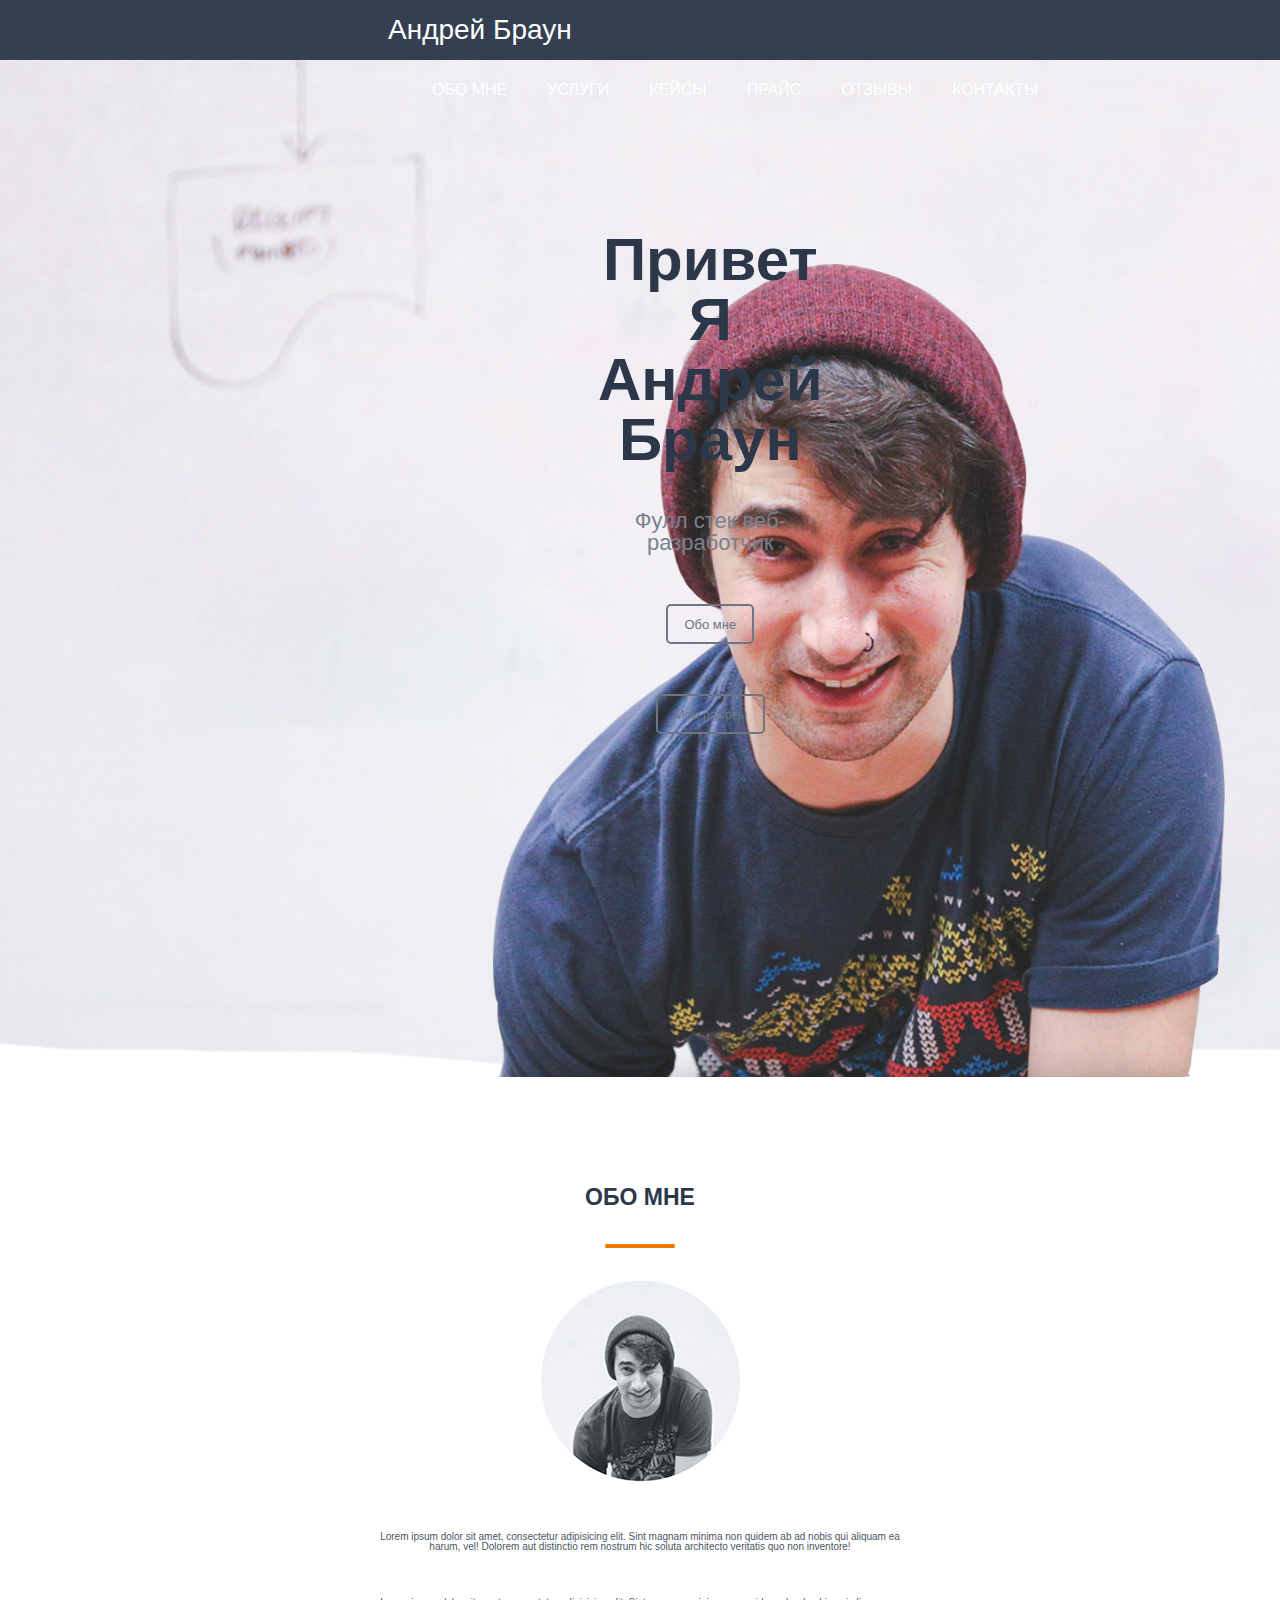
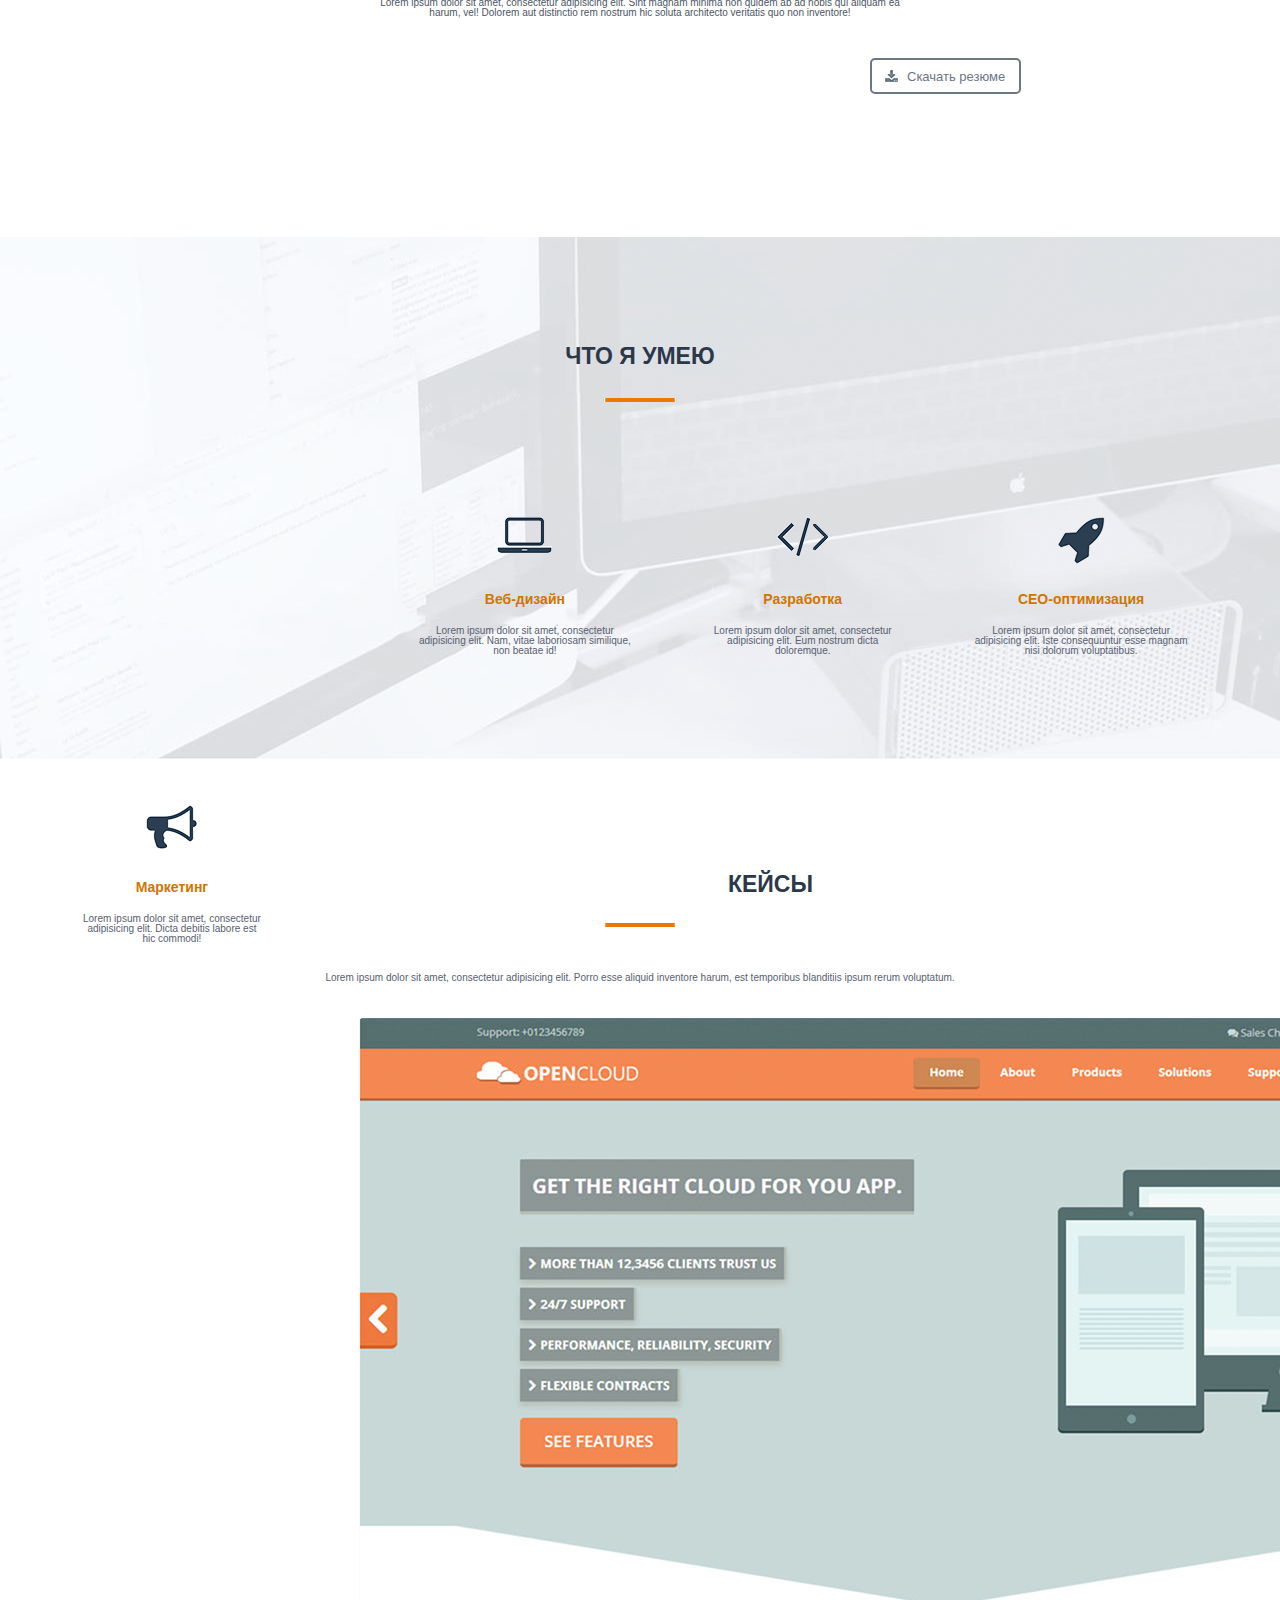
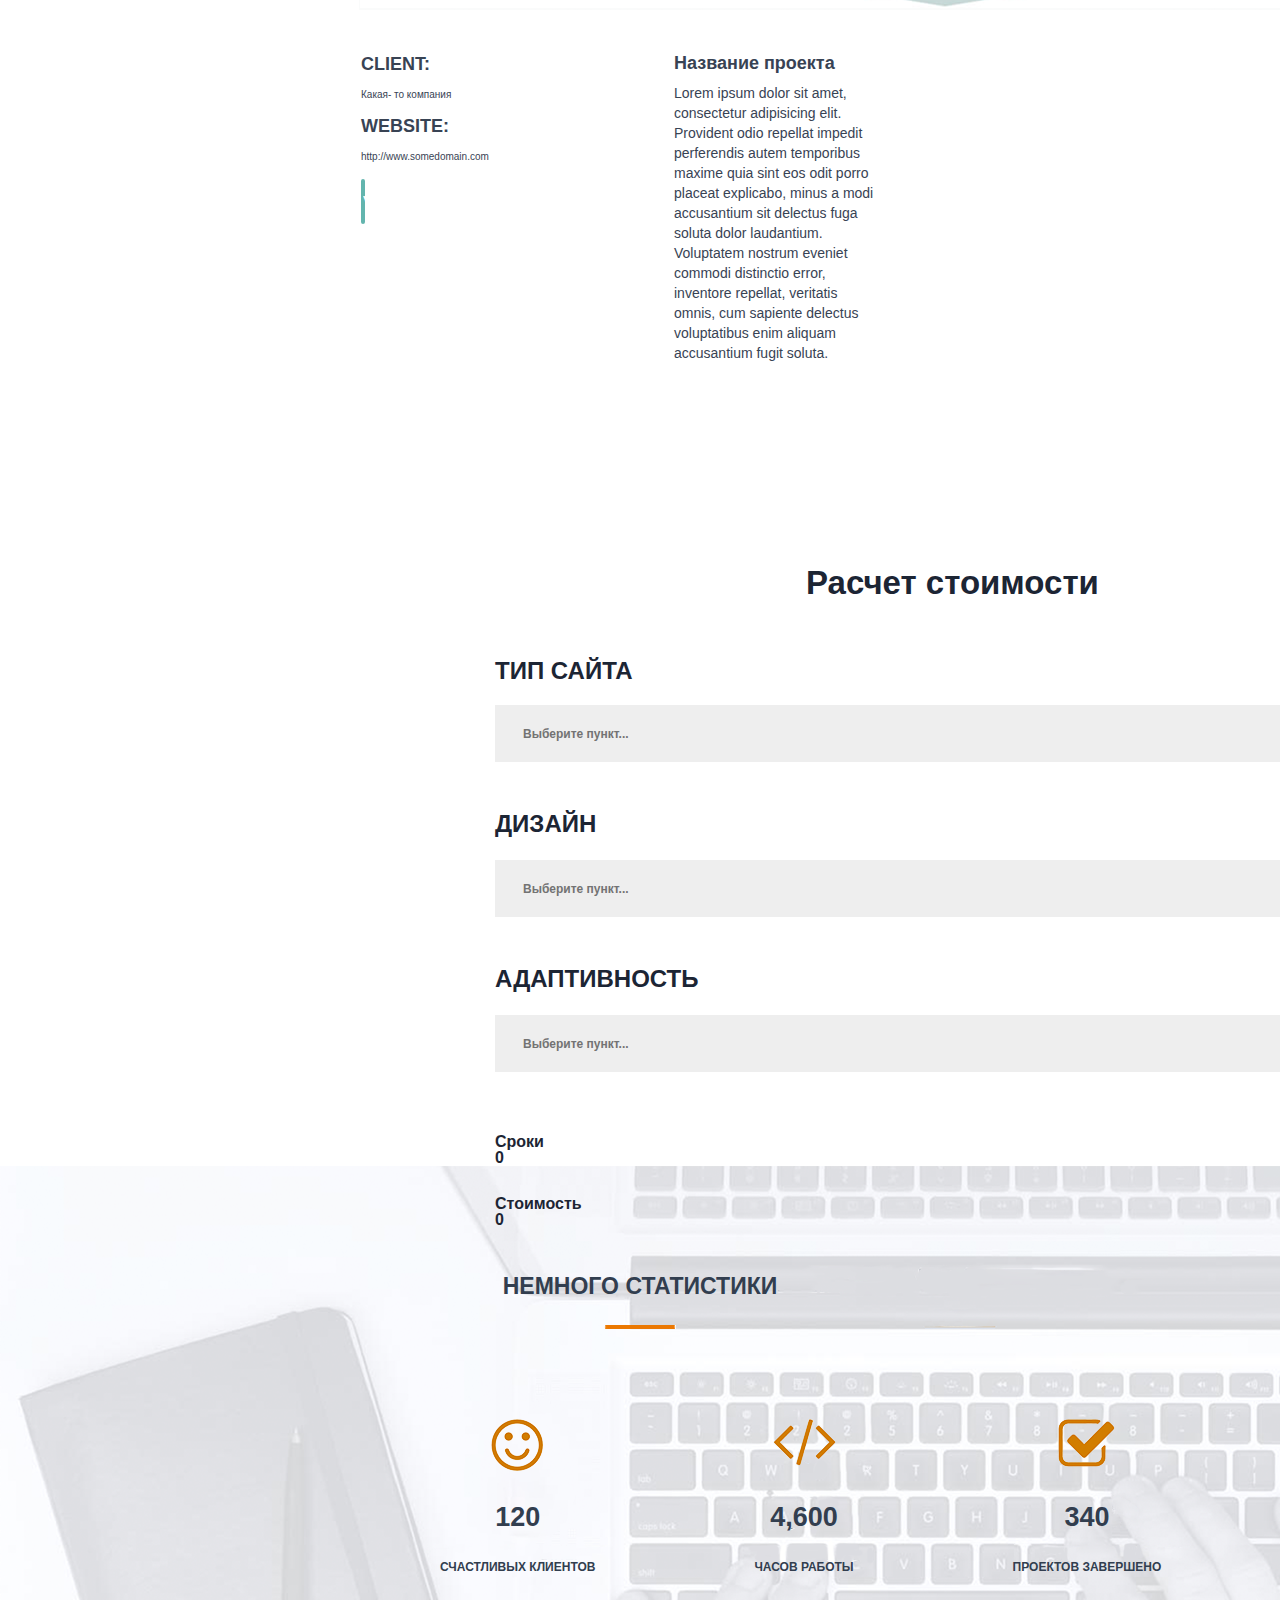
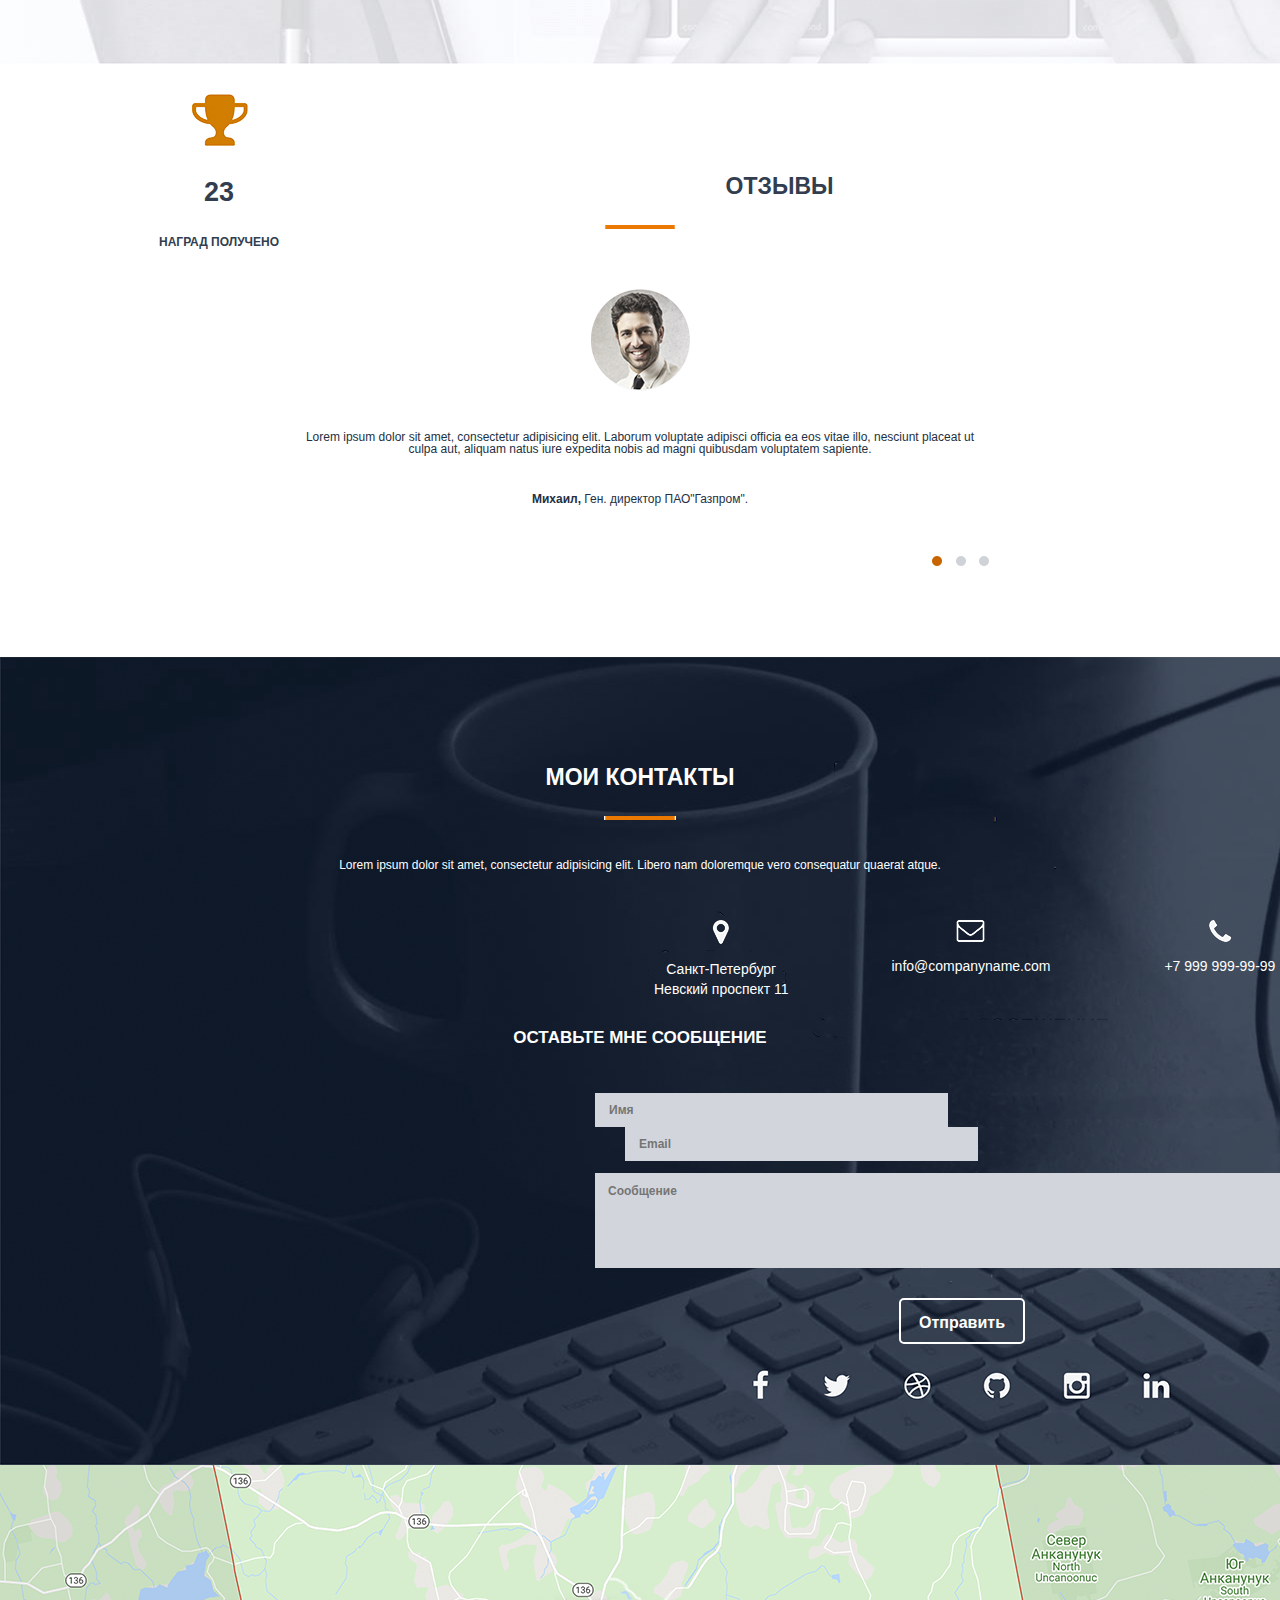
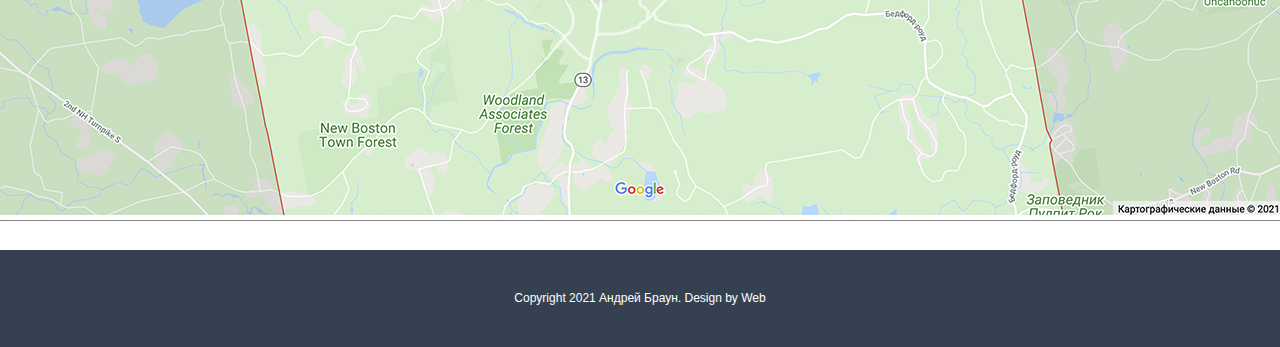
==== commit df65a3aa: "Доделал второе ДЗ" ====
--- a/src/index.html
+++ b/src/index.html
@@ -181,7 +181,6 @@
        <h4 class="adress">Санкт-Петербург <br>Невский проспект 11</h4>
        <h4 class="email">info@companyname.com</h4>
        <h4 class="tel">+7 999 999-99-99</h4>
-       <p></p>
        
        <div class="message">
            <h2>ОСТАВЬТЕ МНЕ СООБЩЕНИЕ</h2>
@@ -190,10 +189,12 @@
        <div class="form">
            <form>
            <action="#"></action>
-           <input type="text" placeholder="Имя">
-            <input type="text" placeholder="Email">
-            <textarea name="name1" id="1" cols="48" rows="10" placeholder="Сообщение"></textarea>
-            <input type="submit" value="Отправить">
+           <input class="name" type="text" placeholder="Имя">
+            <input class="textmail" type="text" placeholder="Email">
+                <div class="textpole">
+                <textarea name="name1" id="1" cols="48" rows="10" placeholder="Сообщение"></textarea>
+                </div>
+            <input class="otpravit" type="submit" value="Отправить">
        </form>
        </div>
        
--- a/src/css/style.css
+++ b/src/css/style.css
@@ -32,18 +32,18 @@
 }
     .main{
     width: 100%;
-    height: 100%;
+    height: 1017px;
     background:url(../img/boy.png) 90% 100%/auto 80% no-repeat , url(../img/bg.jpg) center/cover no-repeat;
 }
     
-   .title_container {
+.title_container {
     float: left;
     margin: 432px 0px 0px 404px;
     color: #2c384a;
     text-align: center;
 }
 
-.title_container h1 {
+.title_container h1{
     font-size: 60px;
     font-weight: bold;
 }
@@ -575,21 +575,82 @@
     text-align: center;
     color: #fff;
     font-size: 14px;
-    line-height: 20px;
     background: url(../img/tel.png)center 0px no-repeat;
    
 }
 
-.message {
-    margin: 00px 0px 0px 0px;
-}
+.message h2{
+    margin: 158px 0px 0px 0px;
+    text-align: center;
+    font-size: 17px;
+    font-weight: bold;
+    color: #fff;
+}
+
+.form {
+    margin: 47px 0px 0px 595px;
+}
+
+.name {
+    margin: 0px 0px 0px 0px;
+    width: 353px;
+    height: 34px;
+    line-height: 34px;
+    padding-left: 14px;
+    font-size: 12px;
+    font-weight: bold;
+    color: #5d5d5e;
+    background: #d2d6dc;
+}
+
+.textmail {
+    margin: 0px 0px 0px 30px;
+    width: 353px;
+    height: 34px;
+    line-height: 34px;
+    padding-left: 14px;
+    font-size: 12px;
+    font-weight: bold;
+    color: #5d5d5e;
+    background: #d2d6dc;
+}
+
+.textpole textarea{
+    margin: 12px 0px 0px 0px;
+    width: 738px;
+    height: 95px;
+    padding-top: 11px;
+    padding-left: 13px;
+    font-size: 12px;
+    font-weight: bold;
+    color: #5d5d5e;
+    background: #d2d6dc;
+}
+
+.otpravit{
+    
+   height: 46px;
+    background: none;
+    border: 2px solid #fff;
+    border-radius: 5px;
+    padding-left: 18px;
+    padding-right: 18px;
+    line-height: 46px;
+    text-align: center;
+    margin: 28px 0px 0px 304px;
+    font-size: 16px;
+    font-weight: bold;
+    color: #fff;
+ 
+}
+
 .copyright {
     width: 100%;
     height: 97px;
     background: #354051;
-    margin: 693px 0px 0px 0px;
+    margin: 506px 0px 0px 0px;
     text-align: center;
     line-height: 97px;
     font-size: 12px;
     color: #fff;
-}+}
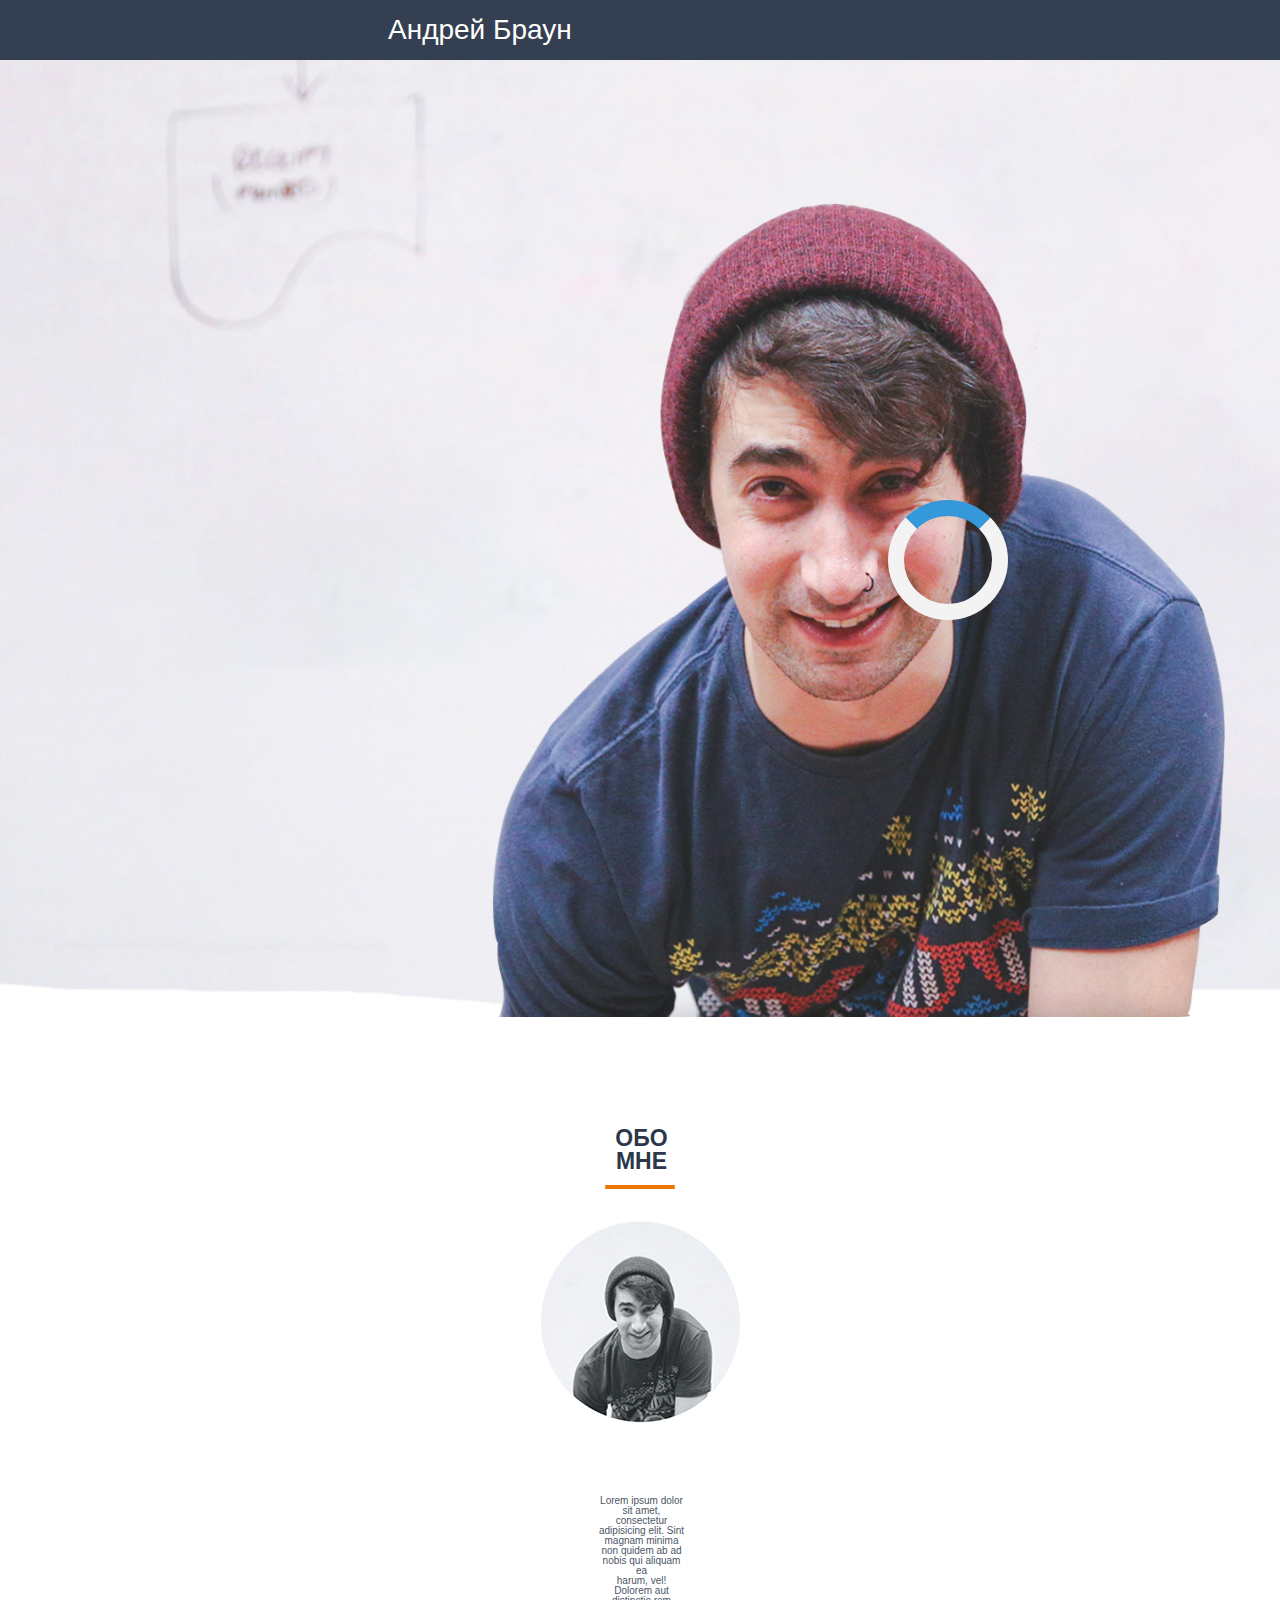
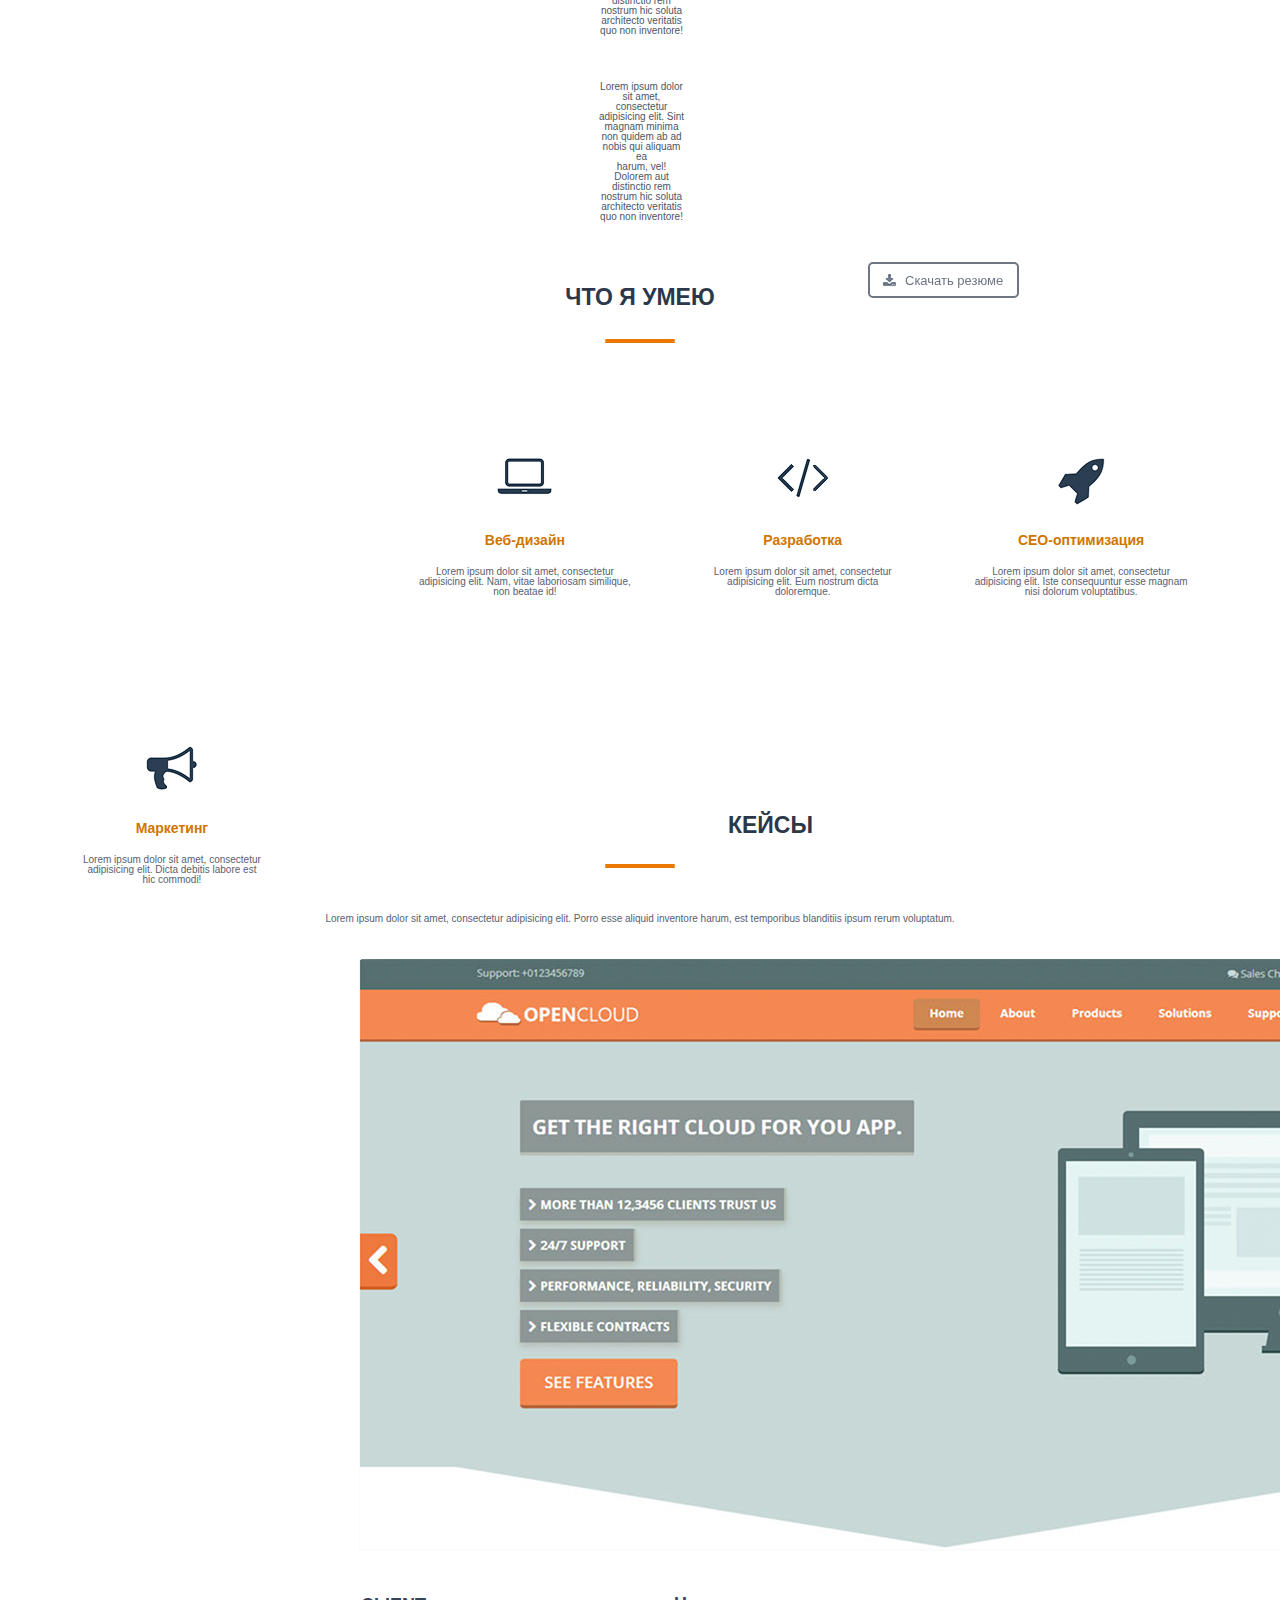
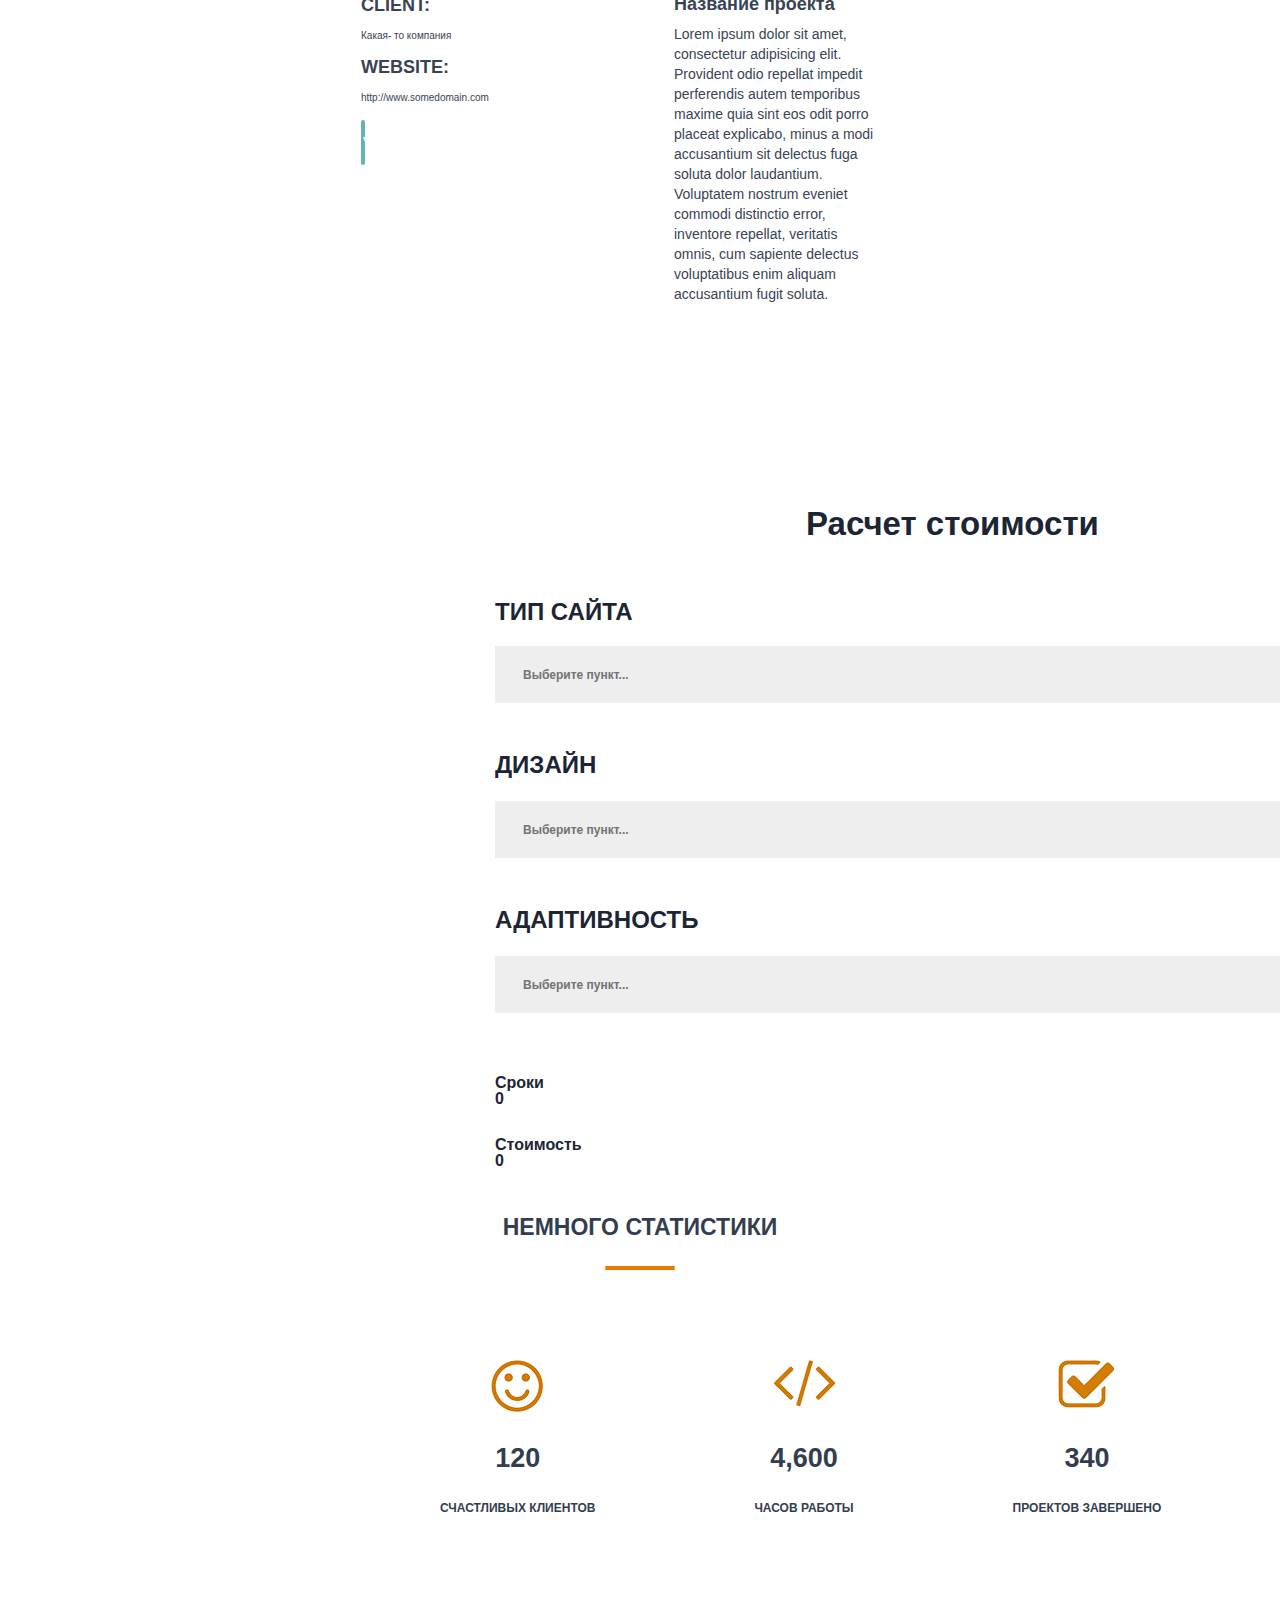
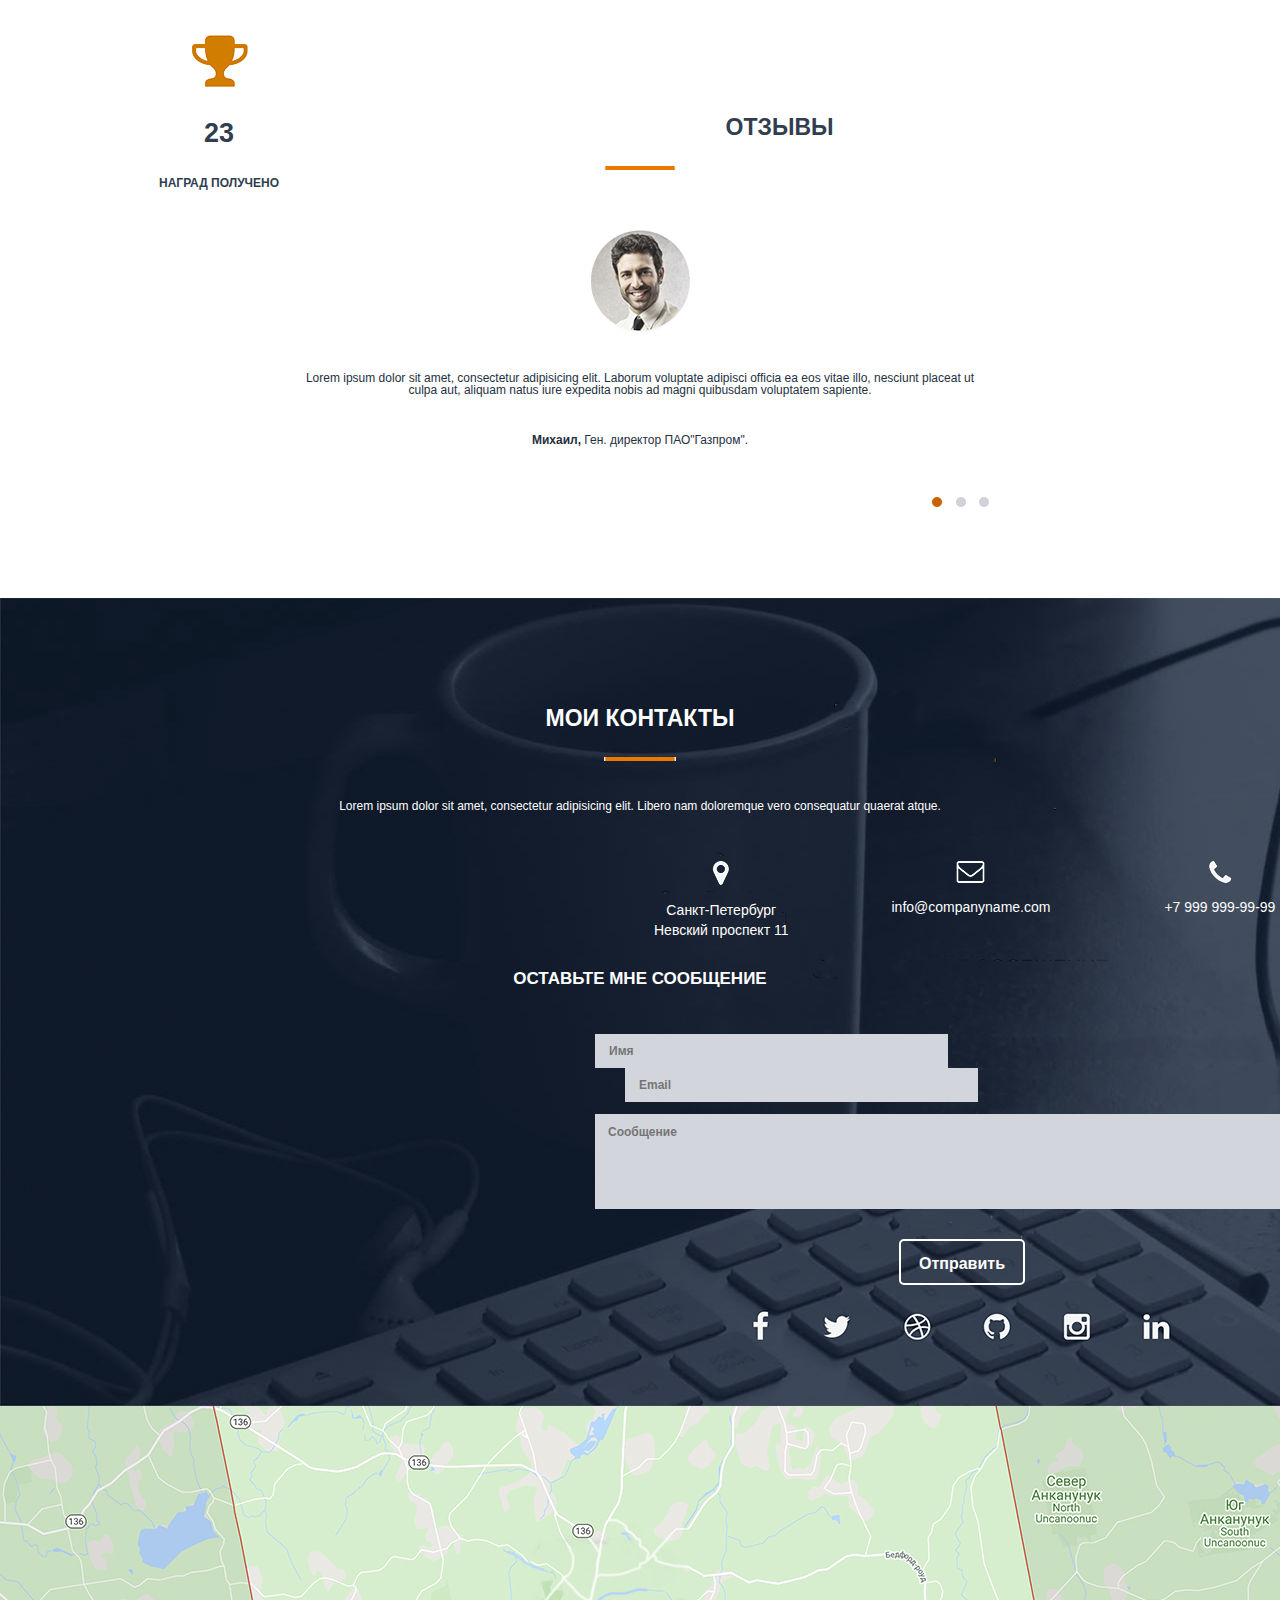
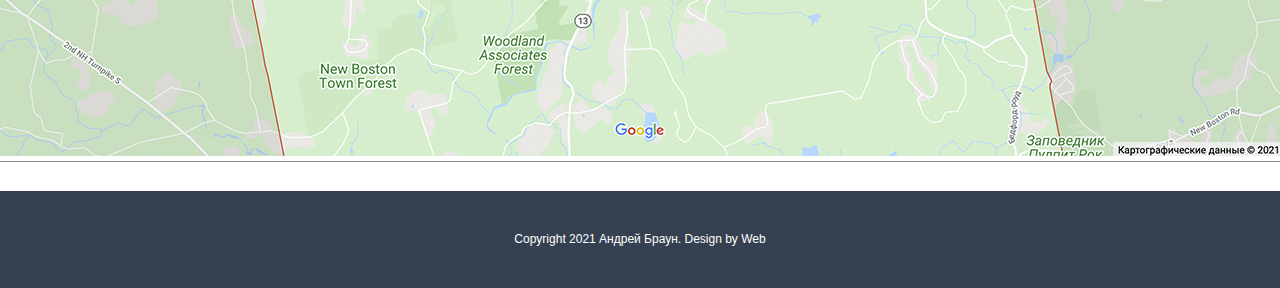
==== commit 8462c4f2: "Сделал 3 ДЗ" ====
--- a/src/index.html
+++ b/src/index.html
@@ -19,25 +19,30 @@
            <div class="logo">Андрей Браун</div>
            <div class="menu">
                <ul>
-                   <li>Обо мне</li>
-                   <li>Услуги</li>
-                   <li>Кейсы</li>
-                   <li>Прайс</li>
-                   <li>Отзывы</li>
-                   <li>Контакты</li>
+                   <li><a href="#">Обо мне</a></li>
+                   <li><a href="#">Услуги</a></li>
+                   <li><a href="#">Кейсы</a></li>
+                   <li><a href="#">Прайс</a></li>
+                   <li><a href="#">Отзывы</a></li>
+                   <li><a href="#">Контакты</a></li>
                </ul>
            </div>
        </nav>
    </header>
    
-   <div class="main">
-       <div class="title_container">
+   
+   <main>
+      <section class="main">
+          <div class="title_container">
            <h1>Привет <br> Я Андрей Браун</h1>
            <h4>Фулл стек веб-разработчик</h4>
-           <input type="submit" value="Обо мне">
-           <input type="submit" value="Мои работы">
-       </div>
-   </div>
+           <input type="button" value="Обо мне">
+           <input type="button" value="Мои работы">
+       </div>
+       <div class="loader"></div>
+      </section>
+      
+       </main>
    
    <div class="obo_mne">
       <div class="title_container1">
@@ -48,6 +53,8 @@
        <input type="submit" value="Скачать резюме">
       </div>
    </div>
+   
+       
    
    <div class="chto_umeu">
        <div class="title_container2">
@@ -189,8 +196,8 @@
        <div class="form">
            <form>
            <action="#"></action>
-           <input class="name" type="text" placeholder="Имя">
-            <input class="textmail" type="text" placeholder="Email">
+           <input class="name" type="text" placeholder="Имя" autocomplete="off" required>
+            <input class="textmail" type="text" placeholder="Email" autocomplete="off" required>
                 <div class="textpole">
                 <textarea name="name1" id="1" cols="48" rows="10" placeholder="Сообщение"></textarea>
                 </div>
--- a/src/css/style.css
+++ b/src/css/style.css
@@ -5,6 +5,7 @@
     width: 100%;
     height: 60px;
     background: #344051;
+    position: fixed;
     
 }
 
@@ -14,6 +15,9 @@
     line-height: 60px;
     padding-left: 388px;
     float: left;
+    -webkit-animation: comming 2s ease;
+    -o-animation: comming 2s ease;
+    animation: comming 2s ease;
 }
 
 .menu{
@@ -28,8 +32,16 @@
     text-transform: uppercase;
     margin-right: 40px;
     font-size: 16px;
-    
-}
+    -webkit-animation: topshift 0.4s forwards ease;
+    -o-animation: topshift 0.4s forwards ease;
+    animation: topshift 0.4s forwards ease;
+    opacity: 0;
+    
+    
+}
+
+
+
     .main{
     width: 100%;
     height: 1017px;
@@ -41,8 +53,36 @@
     margin: 432px 0px 0px 404px;
     color: #2c384a;
     text-align: center;
-}
-
+    opacity: 0;
+    -webkit-animation: titlemove 1s ease forwards;
+    -o-animation: titlemove 1s ease forwards;
+    animation: titlemove 1s ease forwards;
+    -webkit-animation-delay: 2.4s;
+    -o-animation-delay: 2.4s;
+    animation-delay: 2.4s;
+}
+
+
+.loader{
+    float: left;
+    margin-left: 0px;
+    margin-top: 500px;
+    border: 16px solid #f3f3f3;
+    border-top: 16px solid #3498db;
+    border-radius: 50%;
+    width: 120px;
+    height: 120px;
+    -webkit-animation: spin 0.5s linear forwards 5;
+    -o-animation: spin 0.5s linear forwards 5;
+    animation: spin 0.5s linear forwards 5;
+   
+}
+
+@keyframes spin{
+    0% {transform: rotate(0deg);}
+    100% {transform: rotate(360deg);}
+    
+}
 .title_container h1{
     font-size: 60px;
     font-weight: bold;
@@ -68,6 +108,102 @@
     
 }
 
+
+
+.menu li a{
+    transition: all 0.2s;
+    transform: scale(1);
+    display: inline-block;
+}
+.menu li a:visited{
+    color: #fff;
+}
+
+.menu li a:hover{
+    color: #e68504;
+
+}
+
+.menu li a:active{
+    transform: scale(1.1);
+}
+
+.title_container input{
+    transition: all 0.2s;
+    transform: scale(1);
+}
+
+.title_container input:hover{
+    background: #354051;
+    color: white;
+    
+}
+.title_container input:active{
+    transform: scale(1.1);
+}
+
+
+
+@keyframes comming{
+    from{
+        opacity: 0;
+    }
+    to{
+        opacity: 1;
+    }
+}
+
+
+@keyframes topshift{
+    from{
+        opacity: 0;
+        margin-top: -80px;
+    }
+    
+    to{
+        opacity: 1;
+        margin-top: 0px;
+    }
+}
+
+.menu li:nth-child(2){
+    animation-delay: 0.4s;
+}
+
+.menu li:nth-child(3){
+    animation-delay: 0.8s;
+}
+.menu li:nth-child(4){
+    animation-delay: 1.2s;
+}
+.menu li:nth-child(5){
+    animation-delay: 1.6s;
+}
+.menu li:nth-child(6){
+    animation-delay: 2s;
+}
+
+
+@keyframes titlemove{
+    from{
+        opacity: 0;
+        margin-left: -500px;
+    }
+    to{
+        opacity: 1;
+        margin-left: 404px;
+    }
+}
+
+
+
+
+
+
+
+
+
+
 .obo_mne{
     width: 100%;
     height: 650px;
@@ -75,7 +211,7 @@
     background: url(../img/cherta_zagolovka.jpg) center 58px no-repeat , url(../img/photka.jpg) center 94px no-repeat;
 }
 
-.title_container {
+.title_container1 {
     margin: 110px 595px 100px 598px;
     
 }
@@ -111,15 +247,41 @@
     color: #6d7682;
     font-size: 13px;
     margin-top: 40px;
-    margin-left: 870px;
+    margin-left: 270px;
     padding: 9px 14px 14px 35px;
     background: url(../img/ikonka_skachat_rezume.png) 12px no-repeat;
 }
+
+
+.title_container1 input{
+    transition: all 0.2s;
+    transform: scale(1);
+}
+
+.title_container1 input:hover{
+    background: #354051;
+    color: white;
+    
+}
+.title_container1 input:active{
+    transform: scale(1.1);
+}
+
+
+
+
+
+
+
+
+
+
 
 .chto_umeu{
     width: 100%;
     height: 525px;
-    background: url(../img/cherta_zagolovka.jpg) center 162px no-repeat , url(../img/kartinka_fona_chto_umeu.png) center no-repeat;
+    background: url(../img/cherta_zagolovka.jpg) center 162px no-repeat  , url(../img/kartinka_fona_chto_umeu.png) center no-repeat fixed;
+    
 }
 
 
@@ -216,6 +378,15 @@
     font-size: 10px;
     color: #586070;
 }
+
+
+
+
+
+
+
+
+
 
 .keisi_stoimost {
     width: 100%;
@@ -303,6 +474,26 @@
     line-height: 20px;
     
 }
+
+
+.domain{
+    transition: all 0.5s;
+    transform: scale(1);
+}
+
+.domain:hover{
+    
+    transform: scale(1.1);
+    
+}
+.domain:active{
+    transform: scale(1);
+}
+
+
+
+
+
 
 .title_container4 {
     margin: 203px 0px 0px 495px;
@@ -391,11 +582,60 @@
     word-spacing: 786px;
 }
 
+
+
+
+.punkt_tip{
+    transition: all 0.2s;
+    transform: scale(1);
+}
+
+.punkt_tip:hover{
+    transform: scale(1.1);
+    background: #354051;
+    color: white;
+    
+}
+
+
+.punkt_design{
+    transition: all 0.2s;
+    transform: scale(1);
+}
+
+.punkt_design:hover{
+    transform: scale(1.1);
+    background: #354051;
+    color: white;
+}
+
+.punkt_adaptivnost{
+    transition: all 0.2s;
+    transform: scale(1);
+}
+
+.punkt_adaptivnost:hover{
+    transform: scale(1.1);
+    background: #354051;
+    color: white;
+    
+}
+
+
+
+
+
+
+
+
 .title_container5 {
     width: 100%;
     height: 500px;
-    background: url(../img/cherta_zagolovka.jpg)center 159px no-repeat , url(../img/fon_statistika.png) no-repeat;
-}
+    background: url(../img/cherta_zagolovka.jpg)center 159px no-repeat , url(../img/fon_statistika.png) no-repeat fixed;
+    
+    
+}
+
 
 .statistika {
     text-align: center;
@@ -403,12 +643,14 @@
     font-size: 23px;
     font-weight: bold;
     color: #323e4f;
+    
 }
     
 .klienti {
     float: left;
     margin: 121px 0px 0px 440px;
     background: url(../img/smile.png)center 0px no-repeat;
+    
 }
 
 .klienti h2{
@@ -494,6 +736,17 @@
     color: #323e4f;
 }
 
+
+
+
+
+
+
+
+
+
+
+
 .title_container6 {
     width: 100%;
     height: 591px;
@@ -535,6 +788,16 @@
     font-weight: bold;
     color: #fff;
 }
+
+
+
+
+
+
+
+
+
+
 
 .title_container7 p{
     text-align: center;
@@ -601,6 +864,27 @@
     font-weight: bold;
     color: #5d5d5e;
     background: #d2d6dc;
+}
+
+
+
+
+
+.name input{
+    transition: all 0.2s;
+    transform: scale(1);
+    
+}
+
+
+.name input:hover{
+    color: #e68504;
+
+}
+
+.name input:active{
+    transform: scale(1.1);
+
 }
 
 .textmail {
@@ -644,6 +928,34 @@
  
 }
 
+
+
+.form input{
+    transition: all 0.2s;
+    transform: scale(1);
+    
+}
+
+
+.form input:hover{
+    transform: scale(1.1);
+    color: #e68504;
+    box-shadow: 0px 0px 20px #e68504;
+}
+
+
+
+.form textarea{
+    transition: all 0.2s;
+    transform: scale(1);
+}
+
+.form textarea:hover{
+    transform: scale(1.1);
+    color: #e68504;
+    box-shadow: 0px 0px 20px #e68504;
+}
+
 .copyright {
     width: 100%;
     height: 97px;
@@ -654,3 +966,6 @@
     font-size: 12px;
     color: #fff;
 }
+
+
+
